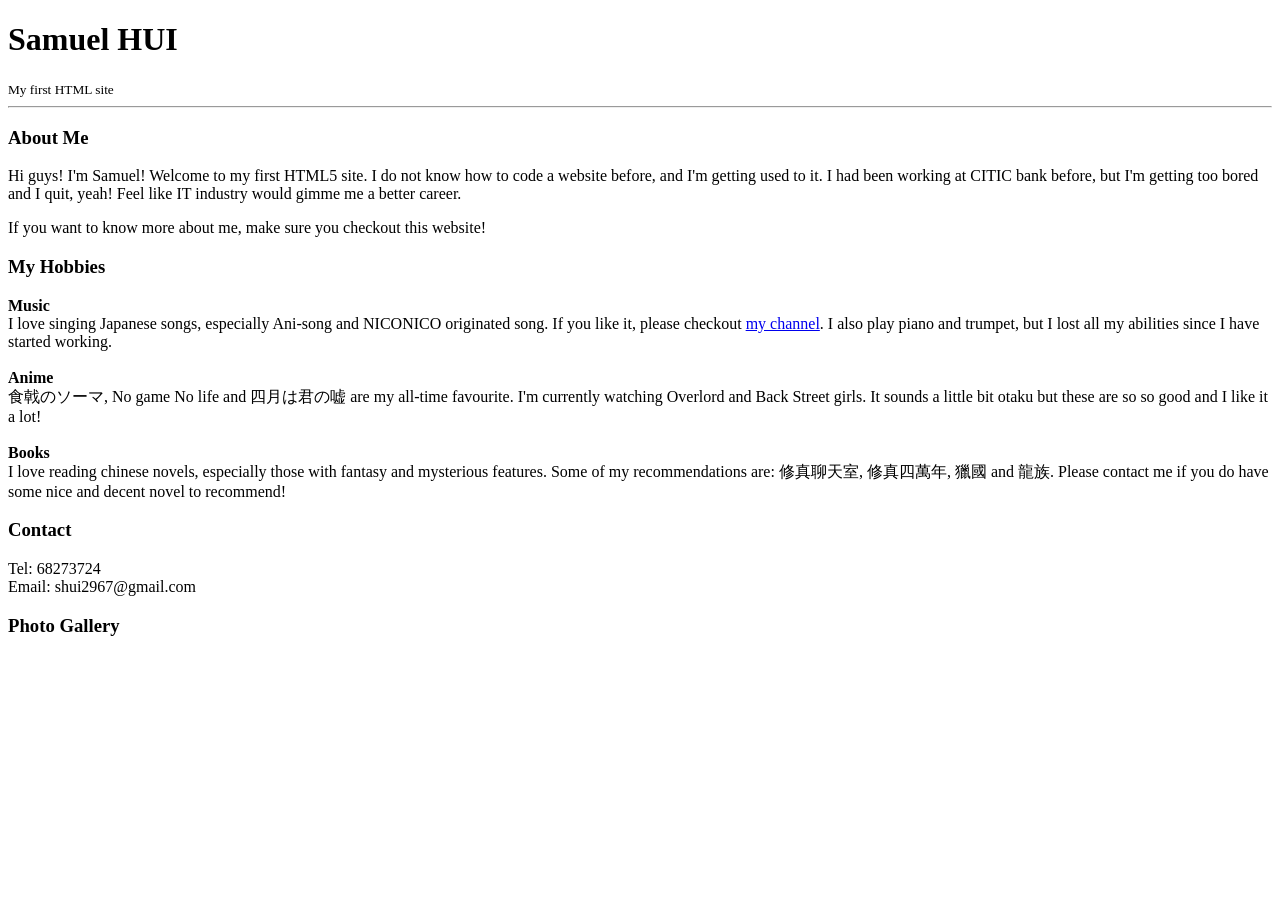
==== index.html @ abbf718e "Initial commit" ====
<!doctype html>
<html lang="zh-tw">
<head>
    <meta charset="utf-8">
    <meta name="author" content="Samuel HUI">
    <title>About Me</title>
</head>
<body>
    <header>
        <h1 id="Top">Samuel HUI</h1>
        <small>My first HTML site</small>
        <hr />
    </header>
    <section>
        <div>
            <h3 id="About Me">About Me</h3>
            <p>Hi guys! I'm Samuel! Welcome to my first HTML5 site. I do not know how to code a website before, and I'm getting used to it. I had been working at CITIC bank before, but I'm getting too bored and I quit, yeah! Feel like IT industry would gimme me a better career. </p>
            <p>If you want to know more about me, make sure you checkout this website!</p>
        </div>
        <div>
            <h3 id="My Hobbies">My Hobbies</h3>
            <p><b>Music</b><br />
            I love singing Japanese songs, especially Ani-song and NICONICO originated song. If you like it, please checkout <a href="http://node.kg.qq.com/personal?uid=609f9485202a31823c&lang=zh_Hans">my channel</a>. I also play piano and trumpet, but I lost all my abilities since I have started working. <br /><br />
            <b>Anime</b><br />
            食戟のソーマ, No game No life and 四月は君の嘘 are my all-time favourite. I'm currently watching Overlord and Back Street girls. It sounds a little bit otaku but these are so so good and I like it a lot! <br /><br />
            <b>Books</b><br />
            I love reading chinese novels, especially those with fantasy and mysterious features. Some of my recommendations are: 修真聊天室, 修真四萬年, 獵國 and 龍族. Please contact me if you do have some nice and decent novel to recommend!
            </p>
        </div>
        <div>
            <h3 id="Contact">Contact</h3>
            <p>Tel: 68273724<br />
                Email: shui2967@gmail.com</p>
        
        </div>
    </section>
    <aside>
        <h3>Photo Gallery</h3>
    </aside>
    
    
    
    
</body>
</html>
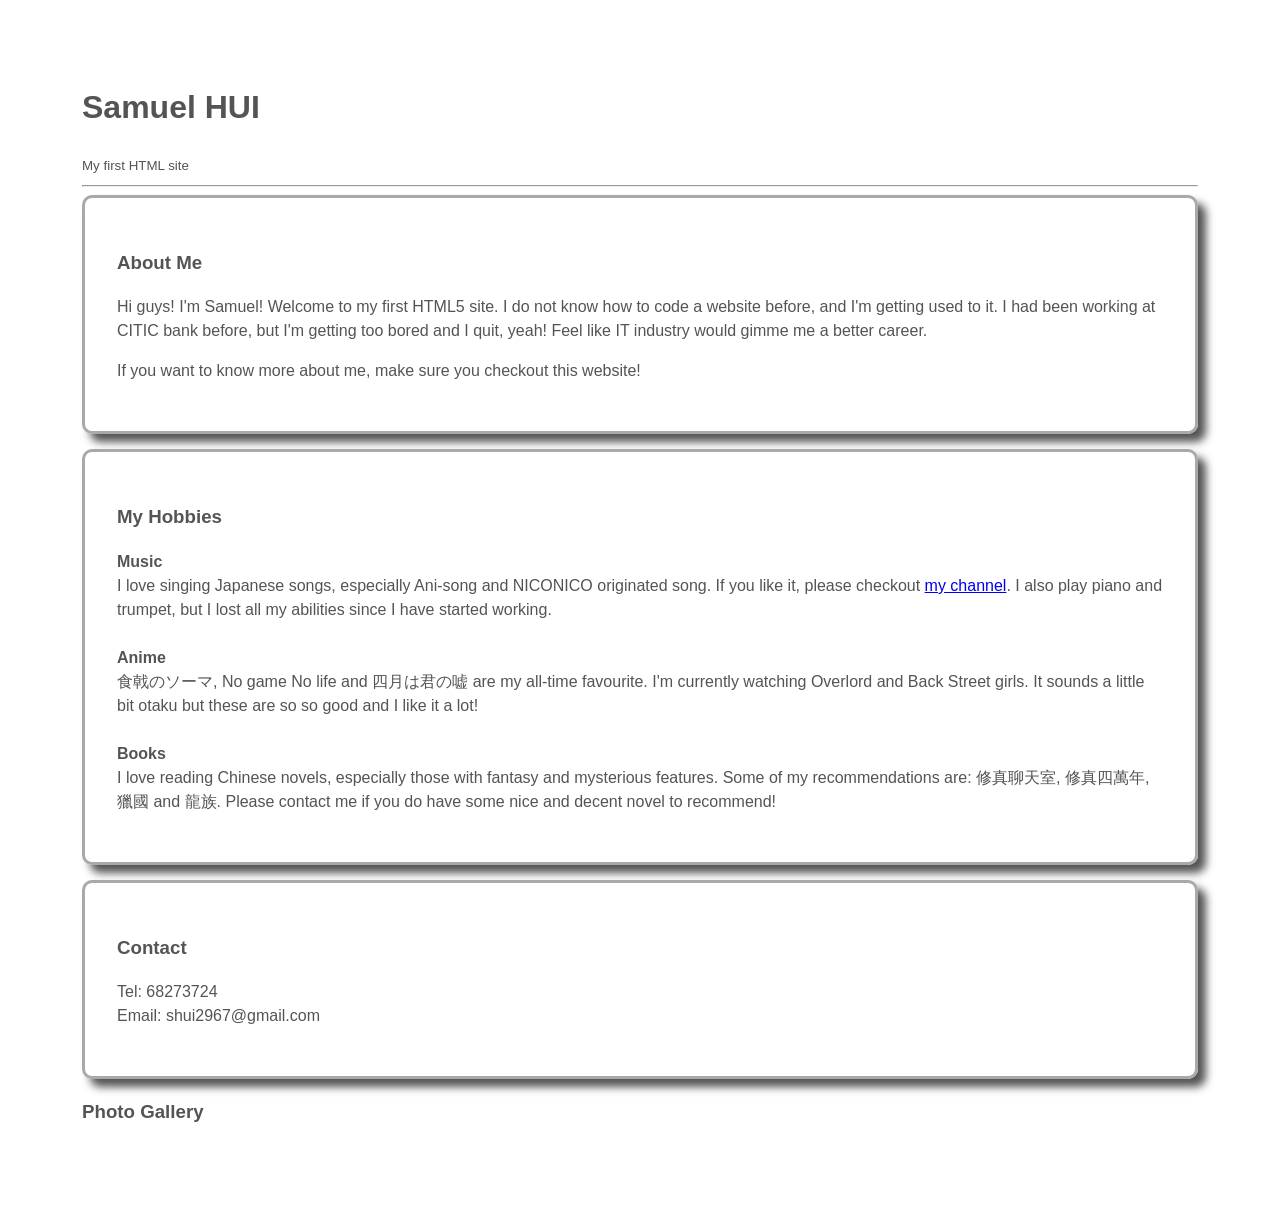
==== commit 29fa0148: "html + css update" ====
--- a/index.html
+++ b/index.html
@@ -1,10 +1,13 @@
 <!doctype html>
 <html lang="zh-tw">
+
 <head>
     <meta charset="utf-8">
     <meta name="author" content="Samuel HUI">
     <title>About Me</title>
+    <link rel="stylesheet" href="main.css">
 </head>
+
 <body>
     <header>
         <h1 id="Top">Samuel HUI</h1>
@@ -12,34 +15,31 @@
         <hr />
     </header>
     <section>
-        <div>
+        <div class="full">
             <h3 id="About Me">About Me</h3>
             <p>Hi guys! I'm Samuel! Welcome to my first HTML5 site. I do not know how to code a website before, and I'm getting used to it. I had been working at CITIC bank before, but I'm getting too bored and I quit, yeah! Feel like IT industry would gimme me a better career. </p>
             <p>If you want to know more about me, make sure you checkout this website!</p>
         </div>
-        <div>
+        <div class="part1">
             <h3 id="My Hobbies">My Hobbies</h3>
-            <p><b>Music</b><br />
-            I love singing Japanese songs, especially Ani-song and NICONICO originated song. If you like it, please checkout <a href="http://node.kg.qq.com/personal?uid=609f9485202a31823c&lang=zh_Hans">my channel</a>. I also play piano and trumpet, but I lost all my abilities since I have started working. <br /><br />
-            <b>Anime</b><br />
-            食戟のソーマ, No game No life and 四月は君の嘘 are my all-time favourite. I'm currently watching Overlord and Back Street girls. It sounds a little bit otaku but these are so so good and I like it a lot! <br /><br />
-            <b>Books</b><br />
-            I love reading chinese novels, especially those with fantasy and mysterious features. Some of my recommendations are: 修真聊天室, 修真四萬年, 獵國 and 龍族. Please contact me if you do have some nice and decent novel to recommend!
+            <p><b>Music</b><br /> I love singing Japanese songs, especially Ani-song and NICONICO originated song. If you like it, please checkout <a href="http://node.kg.qq.com/personal?uid=609f9485202a31823c&lang=zh_Hans">my channel</a>. I also play piano and trumpet, but I lost all my abilities since I have started working. <br /><br />
+                <b>Anime</b><br /> 食戟のソーマ, No game No life and 四月は君の嘘 are my all-time favourite. I'm currently watching Overlord and Back Street girls. It sounds a little bit otaku but these are so so good and I like it a lot! <br /><br />
+                <b>Books</b><br /> I love reading Chinese novels, especially those with fantasy and mysterious features. Some of my recommendations are: 修真聊天室, 修真四萬年, 獵國 and 龍族. Please contact me if you do have some nice and decent novel to recommend!
             </p>
         </div>
-        <div>
+        <div class="full">
             <h3 id="Contact">Contact</h3>
-            <p>Tel: 68273724<br />
-                Email: shui2967@gmail.com</p>
-        
+            <p>Tel: 68273724<br /> Email: shui2967@gmail.com</p>
+
         </div>
     </section>
     <aside>
         <h3>Photo Gallery</h3>
     </aside>
-    
-    
-    
-    
+
+
+
+
 </body>
-</html>+
+</html>
--- a/main.css
+++ b/main.css
@@ -0,0 +1,29 @@
+body {
+    background: #fff;
+    color: #545454;
+    font-family: "Helvetica Neue", Helvetica, Arial, sans-serif;
+    font-size: 16px;
+    line-height: 1.5;
+    margin-left: 50px;
+    margin-right: 50px;
+    margin-top: 30px;
+    max-width: auto;
+    padding: 2em 2em 4em;
+}
+
+
+
+
+
+div {
+    border-style: solid;
+    padding: 2em 2em 2em;
+    border-color: darkgray;
+    margin-bottom: 15px;
+    border-radius: 10px;
+    box-shadow: 8px 8px 8px;
+    
+}
+div.part1 {
+    position: 50%;
+}
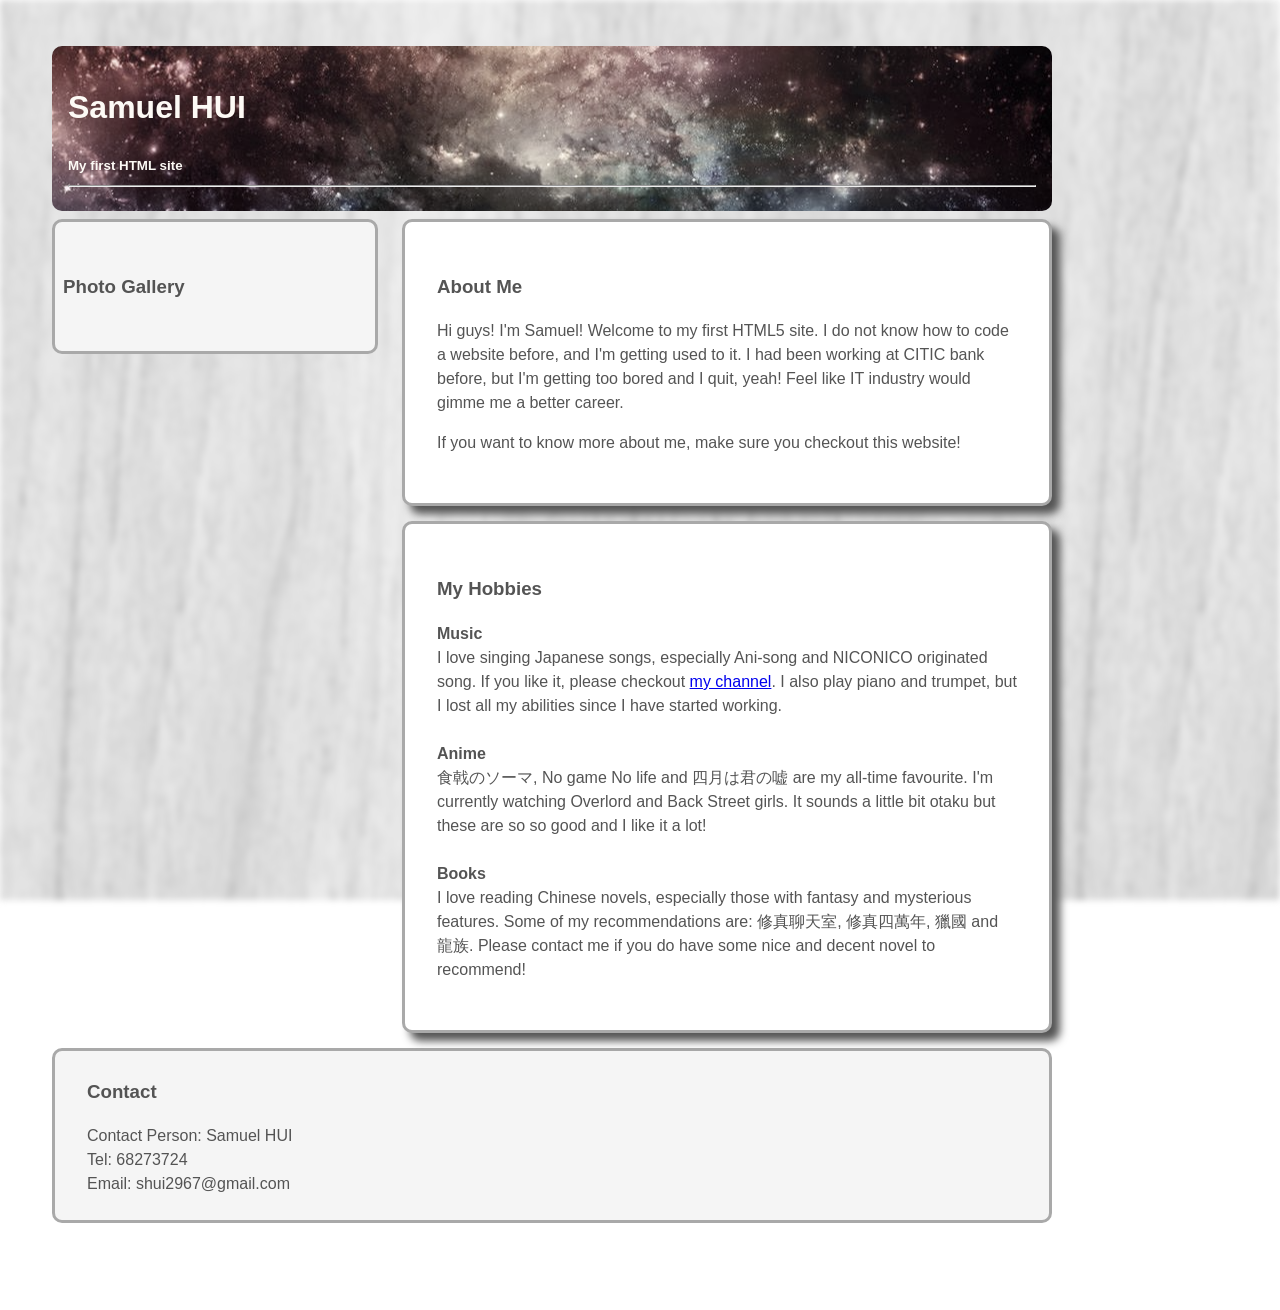
==== commit 0b07f6af: "finish structure" ====
--- a/index.html
+++ b/index.html
@@ -9,34 +9,42 @@
 </head>
 
 <body>
+   <div class="page-bg"></div>
     <header>
         <h1 id="Top">Samuel HUI</h1>
-        <small>My first HTML site</small>
+        <small><b>My first HTML site</b></small>
         <hr />
     </header>
     <section>
-        <div class="full">
+        <div class="normal">
             <h3 id="About Me">About Me</h3>
             <p>Hi guys! I'm Samuel! Welcome to my first HTML5 site. I do not know how to code a website before, and I'm getting used to it. I had been working at CITIC bank before, but I'm getting too bored and I quit, yeah! Feel like IT industry would gimme me a better career. </p>
             <p>If you want to know more about me, make sure you checkout this website!</p>
         </div>
-        <div class="part1">
+        <div class="normal">
             <h3 id="My Hobbies">My Hobbies</h3>
             <p><b>Music</b><br /> I love singing Japanese songs, especially Ani-song and NICONICO originated song. If you like it, please checkout <a href="http://node.kg.qq.com/personal?uid=609f9485202a31823c&lang=zh_Hans">my channel</a>. I also play piano and trumpet, but I lost all my abilities since I have started working. <br /><br />
                 <b>Anime</b><br /> 食戟のソーマ, No game No life and 四月は君の嘘 are my all-time favourite. I'm currently watching Overlord and Back Street girls. It sounds a little bit otaku but these are so so good and I like it a lot! <br /><br />
                 <b>Books</b><br /> I love reading Chinese novels, especially those with fantasy and mysterious features. Some of my recommendations are: 修真聊天室, 修真四萬年, 獵國 and 龍族. Please contact me if you do have some nice and decent novel to recommend!
             </p>
         </div>
-        <div class="full">
+
+    </section>
+    <aside>
+        <div class="photo">
+            <h3>Photo Gallery</h3>
+        </div>
+
+    </aside>
+
+    <footer>
+        <div class="footer">
             <h3 id="Contact">Contact</h3>
-            <p>Tel: 68273724<br /> Email: shui2967@gmail.com</p>
+            <p>Contact Person: Samuel HUI <br />Tel: 68273724<br /> Email: shui2967@gmail.com</p>
 
         </div>
-    </section>
-    <aside>
-        <h3>Photo Gallery</h3>
-    </aside>
 
+    </footer>
 
 
 
--- a/main.css
+++ b/main.css
@@ -1,29 +1,90 @@
-body {
-    background: #fff;
-    color: #545454;
-    font-family: "Helvetica Neue", Helvetica, Arial, sans-serif;
-    font-size: 16px;
-    line-height: 1.5;
-    margin-left: 50px;
-    margin-right: 50px;
-    margin-top: 30px;
-    max-width: auto;
-    padding: 2em 2em 4em;
+header {
+    background-image: url(image/header.jpg);
+    background-position: center;
+    color: floralwhite;
+    padding: 1em;
+    margin: 0.5em 0em;
+    border-radius: 10px;
+    filter: grayscale(50%);
 }
 
 
 
 
+body {
+    color: #545454;
+    font-family: "Helvetica Neue", Helvetica, Arial, sans-serif;
+    font-size: 16px;
+    line-height: 1.5;
+    margin-left: 20px;
+    margin-right: 20px;
+    margin-top: 30px;
+    max-width: 1000px;
+    padding: 0.5em 2em 4em;
 
-div {
+
+
+}
+
+
+aside {
+    width: 95%;
+
+}
+
+section {
+    float: right;
+    display: flex;
+    flex-direction: column;
+    width: 65%;
+}
+
+footer {
+    clear: both;
+    bottom: 0;
+    width: 100%;
+
+}
+
+div.page-bg {
+    background-image: url(image/body.jpg);
+    filter: blur(3px);
+    position: fixed;
+    width: 100%;
+    height: 100%;
+    top: 0;
+    left: 0;
+    z-index: -1;
+}
+
+
+div.footer {
+    border-style: solid;
+    padding: 0.5em 2em;
+    border-color: darkgray;
+    margin-bottom: 15px;
+    border-radius: 10px;
+    background: whitesmoke;
+
+}
+
+div.normal {
     border-style: solid;
     padding: 2em 2em 2em;
     border-color: darkgray;
     margin-bottom: 15px;
     border-radius: 10px;
     box-shadow: 8px 8px 8px;
-    
+    background: white;
+
 }
-div.part1 {
-    position: 50%;
+
+div.photo {
+    width: 32%;
+    border-style: solid;
+    padding: 2em 0.5em 2em;
+    border-color: darkgray;
+    margin-bottom: 15px;
+    border-radius: 10px;
+    background: whitesmoke;
 }
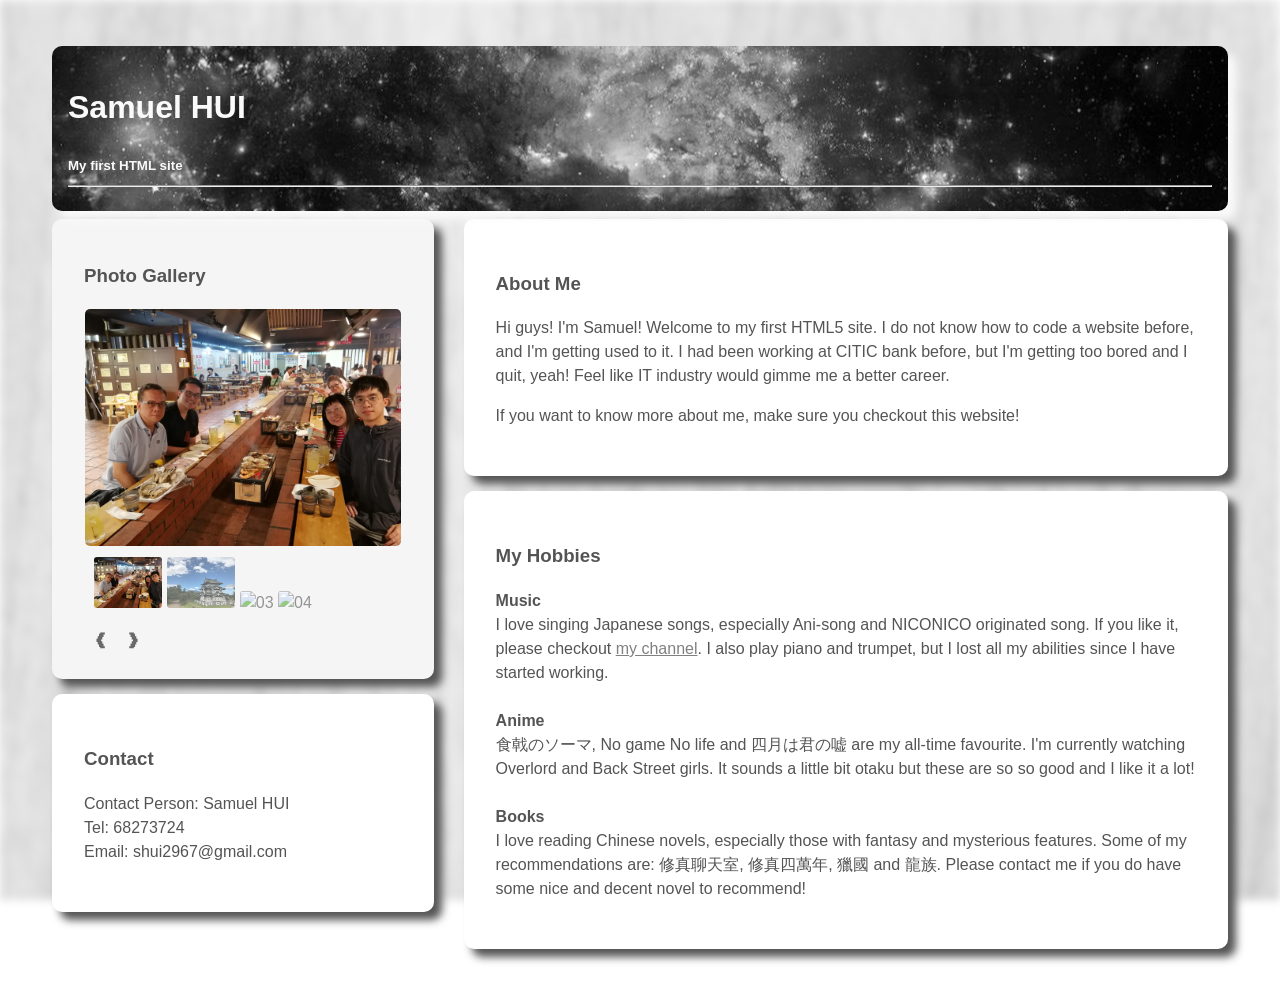
==== commit 33ada5b9: "adding gallery js and few css DOM changes" ====
--- a/index.html
+++ b/index.html
@@ -9,7 +9,7 @@
 </head>
 
 <body>
-   <div class="page-bg"></div>
+    <div class="page-bg"></div>
     <header>
         <h1 id="Top">Samuel HUI</h1>
         <small><b>My first HTML site</b></small>
@@ -34,6 +34,23 @@
         <div class="photo">
             <h3>Photo Gallery</h3>
         </div>
+        <div class=galleryContainer>
+            <div class=myGallery>
+                <img class="bigSlide" src="image/gallery/01.JPG" alt="01">
+                <img class="bigSlide" src="image/gallery/02.jpg" alt="02">
+                <img class="bigSlide" src="image/gallery/03.JPG" alt="03">
+                <img class="bigSlide" src="image/gallery/04.JPG" alt="04">
+            </div>
+            <div class=thumbnailPic>
+                <img class="smallSlide" src="image/gallery/01.JPG" alt="01">
+                <img class="smallSlide" src="image/gallery/02.jpg" alt="02">
+                <img class="smallSlide" src="image/gallery/03.JPG" alt="03">
+                <img class="smallSlide" src="image/gallery/04.JPG" alt="04">
+            </div>
+            <a class="leftBtn">&#10094;</a>
+            <a class="rightBtn">&#10095;</a>
+
+        </div>
 
     </aside>
 
@@ -49,5 +66,5 @@
 
 
 </body>
-
+<script src="gallery.js"></script>
 </html>
--- a/main.css
+++ b/main.css
@@ -5,10 +5,9 @@
     padding: 1em;
     margin: 0.5em 0em;
     border-radius: 10px;
-    filter: grayscale(50%);
+    filter: grayscale(100%);
+    box-shadow: 8px 8px 8px;
 }
-
-
 
 
 body {
@@ -19,18 +18,90 @@
     margin-left: 20px;
     margin-right: 20px;
     margin-top: 30px;
-    max-width: 1000px;
+    max-width: 1200px;
     padding: 0.5em 2em 4em;
+}
 
+
+a:link,
+a:hover {
+    color: grey
+}
+
+aside {
+    width: 27%;
+
+    padding: 1.5em 2em;
+    border-color: darkgray;
+    margin-bottom: 15px;
+    border-radius: 10px;
+    box-shadow: 8px 8px 8px;
+    background: whitesmoke;
+}
+
+
+
+.bigSlide {
+    border-radius: 5px;
+    width: 100%;
+}
+
+
+.smallSlide {
+    border-radius: 3px;
+    width: 23%;
+    opacity: 0.6;
+}
+
+.active,
+.smallSlide:hover {
+    opacity: 1;
+}
+
+
+.cursor {
+    cursor: pointer;
+}
+
+.leftBtn,
+.rightBtn {
+    cursor: pointer;
+    width: auto;
+    padding: 10px;
+    color: dimgrey;
+    font-weight: bold;
+    font-size: 20px;
+    transition: 0.6s ease;
+    border-radius: 0 1px 1px 0;
+    user-select: none;
+    -webkit-user-select: none;
+}
+
+.rightBtn {
+    right: 0;
+    border-radius: 1px 0 0 1px;
+}
+
+
+
+.leftBtn:hover,
+.rightBtn:hover {
+    background-color: rgba(0, 0, 0, 0.8);
 
 
 }
 
+.myGallery {
+    position: relative;
+    padding: 1px;
+}
 
-aside {
-    width: 95%;
 
+.thumbnailPic {
+    position: relative;
+    padding: 10px;
 }
+
 
 section {
     float: right;
@@ -39,16 +110,10 @@
     width: 65%;
 }
 
-footer {
-    clear: both;
-    bottom: 0;
-    width: 100%;
-
-}
 
 div.page-bg {
     background-image: url(image/body.jpg);
-    filter: blur(3px);
+    filter: blur(4px);
     position: fixed;
     width: 100%;
     height: 100%;
@@ -58,18 +123,11 @@
 }
 
 
-div.footer {
-    border-style: solid;
-    padding: 0.5em 2em;
-    border-color: darkgray;
-    margin-bottom: 15px;
-    border-radius: 10px;
-    background: whitesmoke;
 
-}
+
 
 div.normal {
-    border-style: solid;
+
     padding: 2em 2em 2em;
     border-color: darkgray;
     margin-bottom: 15px;
@@ -79,12 +137,14 @@
 
 }
 
-div.photo {
-    width: 32%;
-    border-style: solid;
-    padding: 2em 0.5em 2em;
+footer {
+    width: 27%;
+    padding: 2em 2em 2em;
     border-color: darkgray;
     margin-bottom: 15px;
     border-radius: 10px;
-    background: whitesmoke;
+    box-shadow: 8px 8px 8px;
+    background: white;
+
+
 }
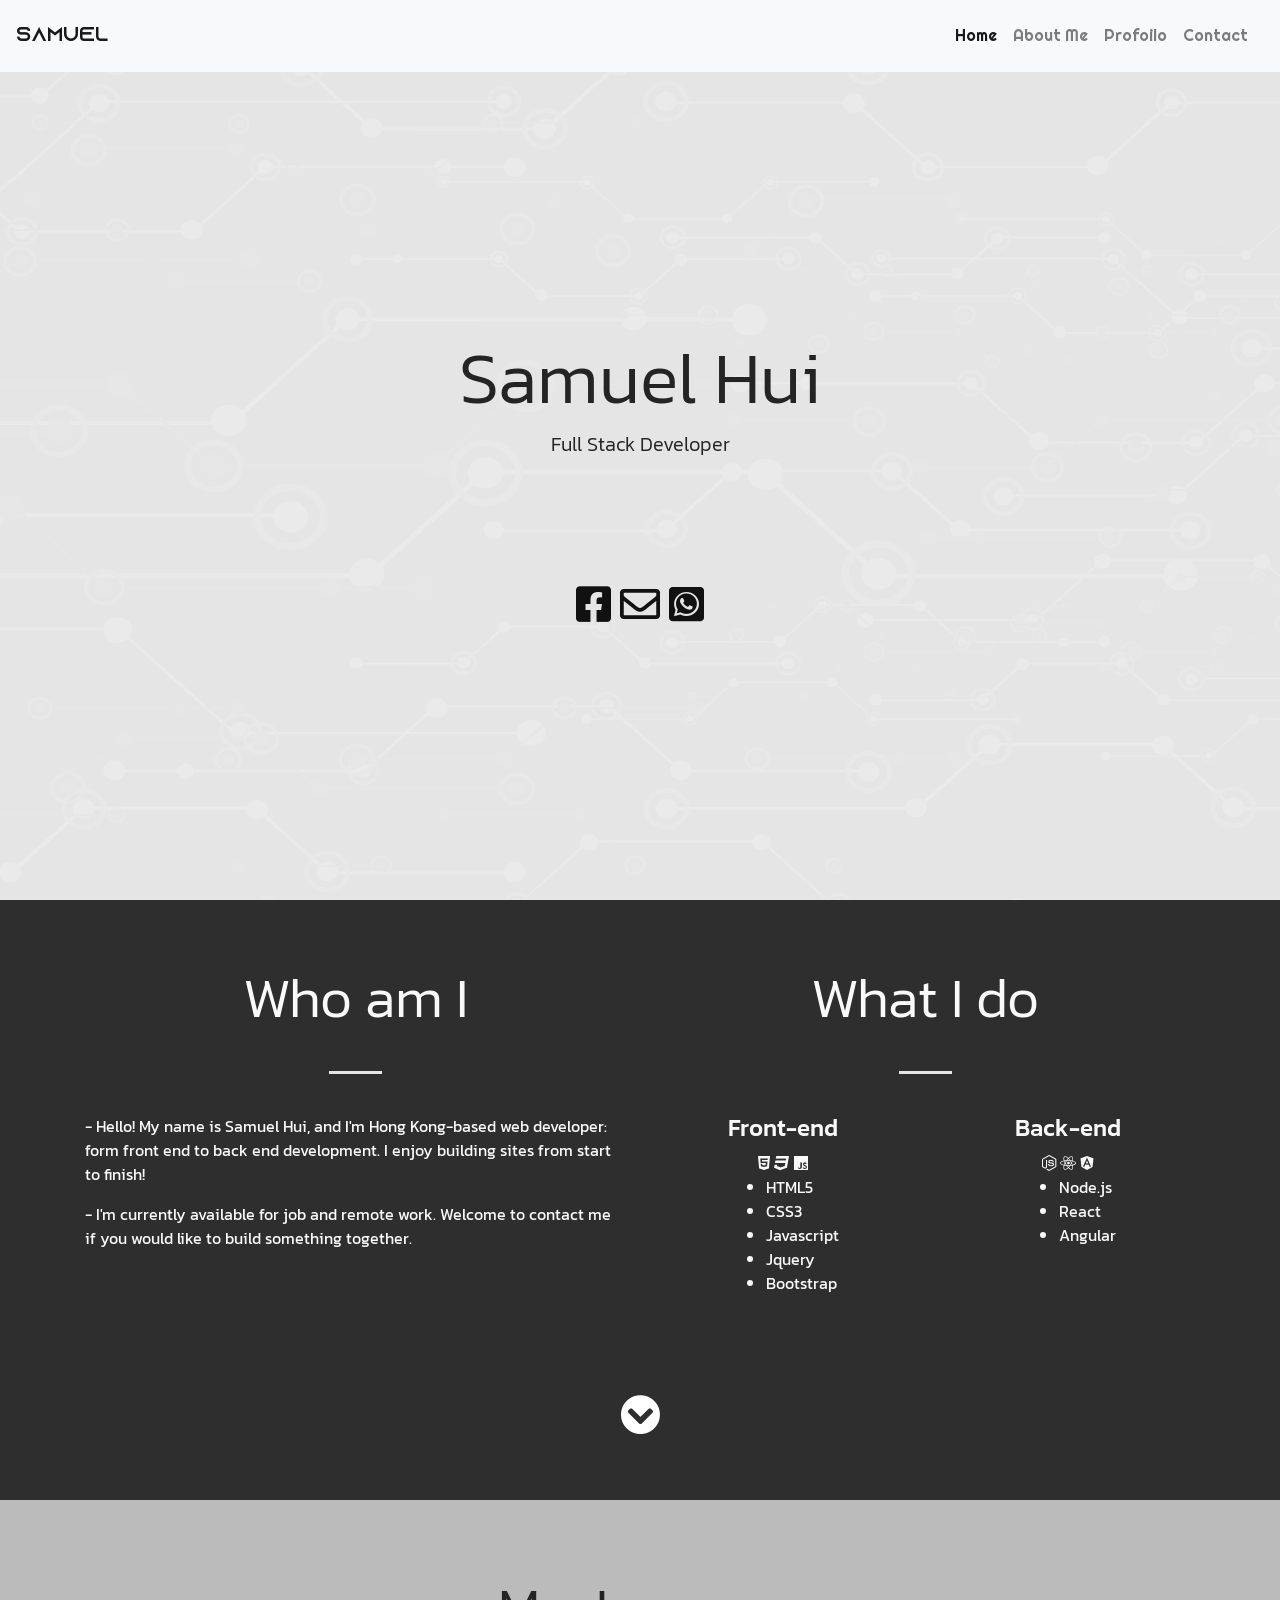
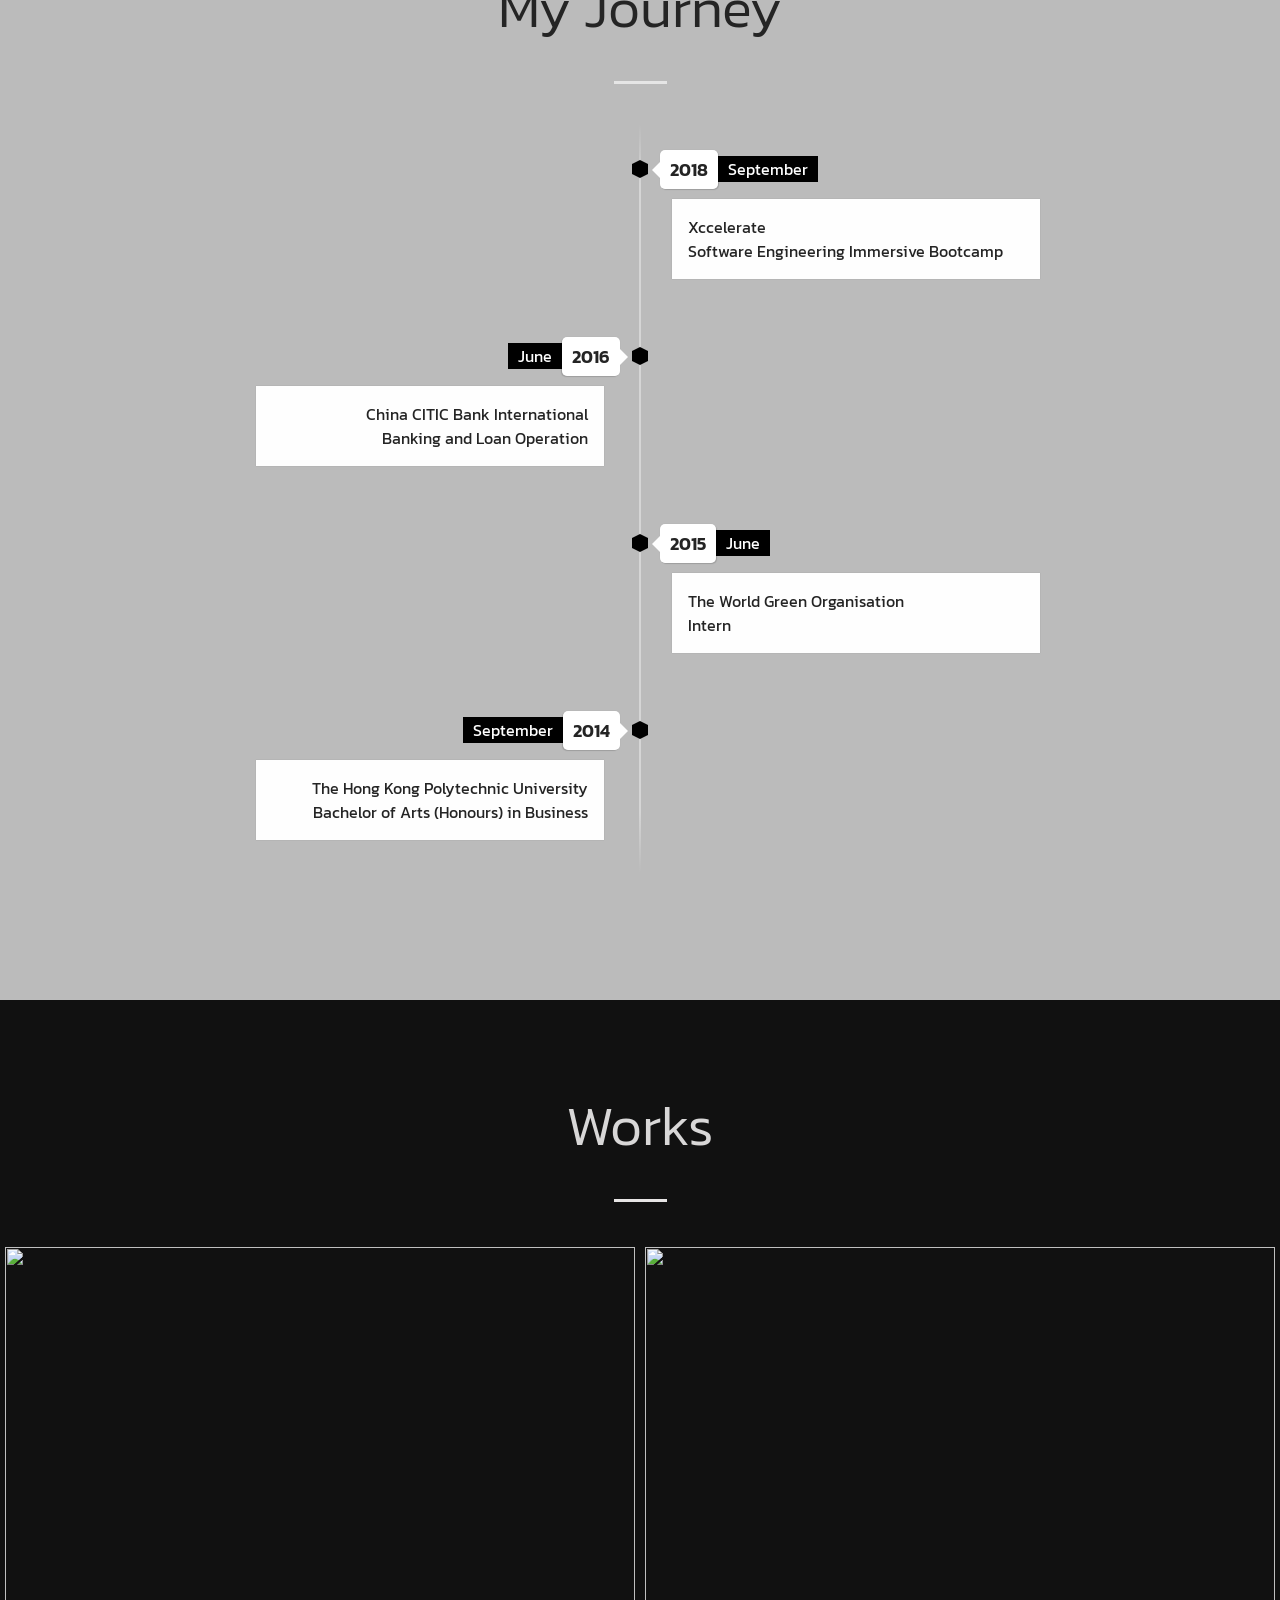
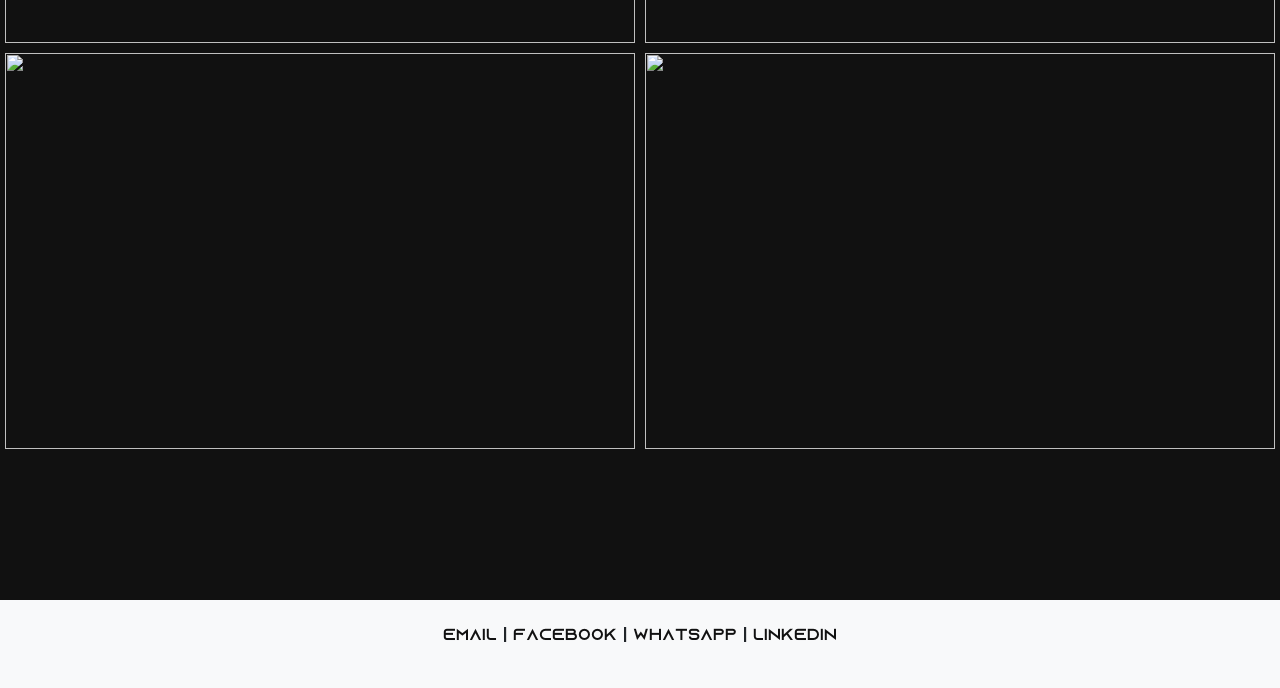
==== commit abdd93d9: "personal page v2.0" ====
--- a/index.html
+++ b/index.html
@@ -1,70 +1,236 @@
-<!doctype html>
-<html lang="zh-tw">
+<!DOCTYPE html>
+<html lang="en">
 
 <head>
-    <meta charset="utf-8">
-    <meta name="author" content="Samuel HUI">
-    <title>About Me</title>
-    <link rel="stylesheet" href="main.css">
+    <meta charset="UTF-8">
+    <meta name="viewport" content="width=device-width, initial-scale=1.0">
+    <meta http-equiv="X-UA-Compatible" content="ie=edge">
+    <link rel="stylesheet" href="https://use.fontawesome.com/releases/v5.4.1/css/all.css" integrity="sha384-5sAR7xN1Nv6T6+dT2mhtzEpVJvfS3NScPQTrOxhwjIuvcA67KV2R5Jz6kr4abQsz"
+        crossorigin="anonymous">
+    <link rel="stylesheet" href="https://stackpath.bootstrapcdn.com/bootstrap/4.1.3/css/bootstrap.min.css" integrity="sha384-MCw98/SFnGE8fJT3GXwEOngsV7Zt27NXFoaoApmYm81iuXoPkFOJwJ8ERdknLPMO"
+        crossorigin="anonymous">
+    <link href="https://fonts.googleapis.com/css?family=Indie+Flower|Krub|PT+Sans|Kanit|Righteous|Varela+Round" rel="stylesheet">
+    <link rel="stylesheet" href="/asset/css/main.css">
+    <link rel="stylesheet" href="/asset/css/animate.css">
+    <title>My Page</title>
 </head>
 
+
+
 <body>
-    <div class="page-bg"></div>
-    <header>
-        <h1 id="Top">Samuel HUI</h1>
-        <small><b>My first HTML site</b></small>
-        <hr />
-    </header>
-    <section>
-        <div class="normal">
-            <h3 id="About Me">About Me</h3>
-            <p>Hi guys! I'm Samuel! Welcome to my first HTML5 site. I do not know how to code a website before, and I'm getting used to it. I had been working at CITIC bank before, but I'm getting too bored and I quit, yeah! Feel like IT industry would gimme me a better career. </p>
-            <p>If you want to know more about me, make sure you checkout this website!</p>
-        </div>
-        <div class="normal">
-            <h3 id="My Hobbies">My Hobbies</h3>
-            <p><b>Music</b><br /> I love singing Japanese songs, especially Ani-song and NICONICO originated song. If you like it, please checkout <a href="http://node.kg.qq.com/personal?uid=609f9485202a31823c&lang=zh_Hans">my channel</a>. I also play piano and trumpet, but I lost all my abilities since I have started working. <br /><br />
-                <b>Anime</b><br /> 食戟のソーマ, No game No life and 四月は君の嘘 are my all-time favourite. I'm currently watching Overlord and Back Street girls. It sounds a little bit otaku but these are so so good and I like it a lot! <br /><br />
-                <b>Books</b><br /> I love reading Chinese novels, especially those with fantasy and mysterious features. Some of my recommendations are: 修真聊天室, 修真四萬年, 獵國 and 龍族. Please contact me if you do have some nice and decent novel to recommend!
-            </p>
-        </div>
-
-    </section>
-    <aside>
-        <div class="photo">
-            <h3>Photo Gallery</h3>
-        </div>
-        <div class=galleryContainer>
-            <div class=myGallery>
-                <img class="bigSlide" src="image/gallery/01.JPG" alt="01">
-                <img class="bigSlide" src="image/gallery/02.jpg" alt="02">
-                <img class="bigSlide" src="image/gallery/03.JPG" alt="03">
-                <img class="bigSlide" src="image/gallery/04.JPG" alt="04">
-            </div>
-            <div class=thumbnailPic>
-                <img class="smallSlide" src="image/gallery/01.JPG" alt="01">
-                <img class="smallSlide" src="image/gallery/02.jpg" alt="02">
-                <img class="smallSlide" src="image/gallery/03.JPG" alt="03">
-                <img class="smallSlide" src="image/gallery/04.JPG" alt="04">
-            </div>
-            <a class="leftBtn">&#10094;</a>
-            <a class="rightBtn">&#10095;</a>
-
-        </div>
-
-    </aside>
-
-    <footer>
-        <div class="footer">
-            <h3 id="Contact">Contact</h3>
-            <p>Contact Person: Samuel HUI <br />Tel: 68273724<br /> Email: shui2967@gmail.com</p>
-
-        </div>
-
+    <!--fixed nav bar-->
+    <nav class="navbar navbar-expand-lg navbar-light bg-light fixed-top">
+        <a class="navbar-brand" id="title-name" href="#">Samuel</a>
+        <!--dropdown when small browser-->
+        <button class="navbar-toggler" type="button" data-toggle="collapse" data-target="#dropdown" aria-controls="dropdown"
+            aria-expanded="false" aria-label="Toggle navigation">
+            <span class="navbar-toggler-icon"></span>
+        </button>
+        <div class="collapse navbar-collapse" id="dropdown">
+            <ul class="navbar-nav ml-auto p-2">
+                <li class="nav-item active nav-icons">
+                    <a class="nav-link" href="#Home">Home <span class="sr-only">(current)</span></a>
+                </li>
+                <li class="nav-item nav-icons">
+                    <a class="nav-link" href="#AboutMe">About Me</a>
+                </li>
+                <li class="nav-item nav-icons">
+                    <a class="nav-link" href="#Profoilo">Profoilo</a>
+                </li>
+                <li class="nav-item nav-icons">
+                    <a class="nav-link" href="#Contact">Contact</a>
+                </li>
+            </ul>
+        </div>
+    </nav>
+
+
+    <div class="jumbotron jumbotron-fluid wel-bg parallax-bg" data-bgurl="/asset/img/bg02.png" id="Home">
+        <div class="container welcome">
+            <h1 class="display-3 text-center">Samuel Hui</h1>
+            <p class="lead text-center">Full Stack Developer</p>
+            <div class=" text-center wel-icons">
+                <a href="#Contact"><i class="fab fa-facebook-square"></i></a>
+                <a href="#Contact"><i class="far fa-envelope"></i></a>
+                <a href="#Contact"><i class="fab fa-whatsapp-square"></i></a>
+
+            </div>
+        </div>
+    </div>
+
+
+
+    <div class="jumbotron jumbotron-fluid abt-bg text-light parallax-bg" data-bgurl="/asset/img/bg11.jpg" id="AboutMe">
+        <div class="container text-center">
+            <div class="row">
+                <div class="col-md-6">
+                    <h2 class="display-4 text-center">Who am I</h2>
+                    <p class="text-left">- Hello! My name is Samuel Hui, and I'm Hong Kong-based web developer: form
+                        front end to back end development. I enjoy building sites from start to finish!</p>
+                    <p class="text-left">- I'm currently available for job and remote work. Welcome to contact me if
+                        you would like to build something together.</p>
+
+                </div>
+                <div class="col-md-6">
+                    <h2 class="display-4">What I do</h2>
+                    <div class="row">
+                        <div class="col-6">
+                            <h4>Front-end</h4>
+                            <i class="fab fa-html5"></i>
+                            <i class="fab fa-css3"></i>
+                            <i class="fab fa-js"></i>
+                            <ul class="text-left myList">
+                                <li>HTML5</li>
+                                <li>CSS3</li>
+                                <li>Javascript</li>
+                                <li>Jquery</li>
+                                <li>Bootstrap</li>
+                            </ul>
+
+                        </div>
+                        <div class="col-6">
+                            <h4>Back-end</h4>
+                            <i class="fab fa-node-js"></i>
+                            <i class="fab fa-react"></i>
+                            <i class="fab fa-angular"></i>
+                            <ul class="text-left myList">
+                                <li>Node.js</li>
+                                <li>React</li>
+                                <li>Angular</li>
+                            </ul>
+                        </div>
+                    </div>
+                </div>
+            </div>
+            <div class="text-center">
+                <a href="#Journey">
+                    <i class="fas fa-chevron-circle-down icons animated fadeIn infinite text-white"></i>
+                </a>
+            </div>
+        </div>
+    </div>
+    <div class="jumbotron jumbotron-fluid jou-bg parallax-bg" data-bgurl="/asset/img/bg01.jpg" id="Journey">
+        <div class="container">
+            <h2 class="display-4 text-center">My Journey</h2>
+
+            <!--timeline template from https://codepen.io/z-/pen/bwPBjY  -->
+            <ul class="timeline">
+                <!-- Item 1 -->
+                <li>
+                    <div class="direction-r">
+                        <div class="flag-wrapper">
+                            <span class="hexa"></span>
+                            <span class="flag">2018</span>
+                            <span class="time-wrapper"><span class="time">September</span></span>
+                        </div>
+                        <div class="desc">Xccelerate<br />Software Engineering Immersive Bootcamp</div>
+                    </div>
+                </li>
+
+                <!-- Item 2 -->
+                <li>
+                    <div class="direction-l">
+                        <div class="flag-wrapper">
+                            <span class="hexa"></span>
+                            <span class="flag">2016</span>
+                            <span class="time-wrapper"><span class="time">June</span></span>
+                        </div>
+                        <div class="desc">China CITIC Bank International<br /> Banking and Loan Operation</div>
+                    </div>
+                </li>
+
+                <!-- Item 3 -->
+                <li>
+                    <div class="direction-r">
+                        <div class="flag-wrapper">
+                            <span class="hexa"></span>
+                            <span class="flag">2015</span>
+                            <span class="time-wrapper"><span class="time">June</span></span>
+                        </div>
+                        <div class="desc">The World Green Organisation <br /> Intern</div>
+                    </div>
+                </li>
+
+                <!-- Item 4 -->
+                <li>
+                    <div class="direction-l">
+                        <div class="flag-wrapper">
+                            <span class="hexa"></span>
+                            <span class="flag">2014</span>
+                            <span class="time-wrapper"><span class="time">September</span></span>
+                        </div>
+                        <div class="desc">The Hong Kong Polytechnic University<br />
+                            Bachelor of Arts (Honours) in Business </div>
+                    </div>
+                </li>
+            </ul>
+        </div>
+    </div>
+
+    <div class="jumbotron jumbotron-fluid no-gutters work-bg parallax-bg" data-bgurl="/asset/img/bg16.jpg" id="Profoilo">
+        <div class="container-fluid text-center">
+            <h2 class="display-4 text-center">Works</h2>
+
+            <div class="row">
+                <div class="col-md-6 col-xs-12 work-padding">
+                    <img class="pic-spec" src="/asset/img/01.JPG" alt="">
+                    <div class="overlay">
+                        <div class="text-center align-center ">
+                            <p></p>
+                            <!--for furture use-->
+                        </div>
+                    </div>
+                </div>
+                <div class="col-md-6 col-xs-12 work-padding">
+                    <img class="pic-spec" src="/asset/img/04.JPG" alt="">
+                    <div class="overlay">
+                        <div class="display-3">
+                            <p></p>
+                        </div>
+                    </div>
+
+                </div>
+                <div class="col-md-6 col-xs-12 work-padding">
+                    <img class="pic-spec" src="/asset/img/05.JPG" alt="">
+                    <div class="overlay">
+                        <div class="text-center align-center display-3">
+                            <p></p>
+                            <!--for furture use-->
+                        </div>
+                    </div>
+
+                </div>
+                <div class="col-md-6 col-xs-12 work-padding">
+                    <img class="pic-spec" src="/asset/img/06.JPG" alt="">
+                    <div class="overlay">
+                        <div class="text-center align-center">
+                            <p></p>
+                            <!--for furture use-->
+                        </div>
+                    </div>
+
+                </div>
+            </div>
+        </div>
+    </div>
+
+
+    <footer class="bg-light">
+        <br />
+        <p class="text-center" id="Contact"> <a href="">Email</a> | <a href="">Facebook</a> | <a href="">Whatsapp</a> | <a href="">Linkedin</a> </p>
+        <br>
     </footer>
 
 
 
+
+    <script src="js/jquery-3.3.1.min.js"></script>
+    <script src="https://cdnjs.cloudflare.com/ajax/libs/popper.js/1.14.3/umd/popper.min.js" integrity="sha384-ZMP7rVo3mIykV+2+9J3UJ46jBk0WLaUAdn689aCwoqbBJiSnjAK/l8WvCWPIPm49"
+        crossorigin="anonymous"></script>
+    <script src="https://stackpath.bootstrapcdn.com/bootstrap/4.1.3/js/bootstrap.min.js" integrity="sha384-ChfqqxuZUCnJSK3+MXmPNIyE6ZbWh2IMqE241rYiqJxyMiZ6OW/JmZQ5stwEULTy"
+        crossorigin="anonymous"></script>
+    <script src="/js/parascroll.js-master/parascroll.js"></script>
+    <script src="/js/control.js"></script>
 </body>
-<script src="gallery.js"></script>
-</html>
+
+</html>
--- a/asset/css/main.css
+++ b/asset/css/main.css
@@ -0,0 +1,491 @@
+@font-face {
+    font-family: Azonix;
+    src: url("/asset/font/Azonix.otf")
+}
+
+
+body {
+    font-family: 'Kanit', 'Gloria Hallelujah', 'Krub', Arial, Helvetica, sans-serif;
+
+}
+
+footer{
+    font-family: Azonix, 'Righteous', 'Kanit', 'Varela Round', Arial, sans-serif;
+    background-color: rgb(187, 187, 187);
+}
+
+.paraxify{
+    background-attachment: fixed;
+    background-position: center center;
+    background-size: cover;
+  }
+
+h2::after {
+    content: "";
+    display: block;
+    height: 3px;
+    width: 53px;
+    margin: 2.5rem auto;
+    background-color: rgb(231, 229, 229);
+}
+
+.myList { 
+    display:table; margin:0 auto;
+    width:10%;
+}
+
+#title-name {
+    font-family: Azonix, Arial, Helvetica, sans-serif;
+}
+
+.nav-icons {
+    font-family: 'Righteous', 'Kanit', 'Varela Round', Azonix, Arial, sans-serif;
+}
+
+.welcome {
+    padding-top: 100px;
+    padding-bottom: 30px;
+
+}
+
+.wel-bg {
+    background-blend-mode: screen;
+    background-color: rgb(231, 229, 229);
+    filter: grayscale(100%);
+    height: 100vh;
+    display: flex;
+    justify-content: center;
+    align-items: center;
+    margin-bottom: 0px;
+
+}
+
+
+
+.wel-icons {
+    padding-top: 100px;
+    font-size: 40px;
+}
+
+.icons {
+    padding-top: 100px;
+    font-size: 40px;
+}
+
+.abt-bg {
+
+    background-blend-mode: overlay;
+    background-color: #2e2e2e;
+    filter: grayscale(100%);
+    display: flex;
+    justify-content: center;
+    align-items: center;
+    margin-bottom: 0px;
+}
+
+
+
+
+/* timeline css template from https://codepen.io/z-/pen/bwPBjY */
+.hexa {
+    border: 0px;
+    float: left;
+    text-align: center;
+    height: 35px;
+    width: 60px;
+    font-size: 22px;
+    background: #f0f0f0;
+    color: #3c3c3c;
+    position: relative;
+    margin-top: 15px;
+}
+
+.hexa:before {
+    content: "";
+    position: absolute;
+    left: 0;
+    width: 0;
+    height: 0;
+    border-bottom: 15px solid #f0f0f0;
+    border-left: 30px solid transparent;
+    border-right: 30px solid transparent;
+    top: -15px;
+}
+
+.hexa:after {
+    content: "";
+    position: absolute;
+    left: 0;
+    width: 0;
+    height: 0;
+    border-left: 30px solid transparent;
+    border-right: 30px solid transparent;
+    border-top: 15px solid #f0f0f0;
+    bottom: -15px;
+}
+
+.timeline {
+    position: relative;
+    padding: 0;
+    width: 100%;
+    margin-top: 20px;
+    list-style-type: none;
+}
+
+.timeline:before {
+    position: absolute;
+    left: 50%;
+    top: 0;
+    content: ' ';
+    display: block;
+    width: 2px;
+    height: 100%;
+    margin-left: -1px;
+    background: rgb(213, 213, 213);
+    background: -moz-linear-gradient(top, rgba(213, 213, 213, 0) 0%, rgb(213, 213, 213) 8%, rgb(213, 213, 213) 92%, rgba(213, 213, 213, 0) 100%);
+    background: -webkit-gradient(linear, left top, left bottom, color-stop(0%, rgba(30, 87, 153, 1)), color-stop(100%, rgba(125, 185, 232, 1)));
+    background: -webkit-linear-gradient(top, rgba(213, 213, 213, 0) 0%, rgb(213, 213, 213) 8%, rgb(213, 213, 213) 92%, rgba(213, 213, 213, 0) 100%);
+    background: -o-linear-gradient(top, rgba(213, 213, 213, 0) 0%, rgb(213, 213, 213) 8%, rgb(213, 213, 213) 92%, rgba(213, 213, 213, 0) 100%);
+    background: -ms-linear-gradient(top, rgba(213, 213, 213, 0) 0%, rgb(213, 213, 213) 8%, rgb(213, 213, 213) 92%, rgba(213, 213, 213, 0) 100%);
+    background: linear-gradient(to bottom, rgba(213, 213, 213, 0) 0%, rgb(213, 213, 213) 8%, rgb(213, 213, 213) 92%, rgba(213, 213, 213, 0) 100%);
+    z-index: 5;
+}
+
+.timeline li {
+    padding: 2em 0;
+}
+
+.timeline .hexa {
+    width: 16px;
+    height: 10px;
+    position: absolute;
+    background: #000000;
+    z-index: 5;
+    left: 0;
+    right: 0;
+    margin-left: auto;
+    margin-right: auto;
+    top: -30px;
+    margin-top: 0;
+}
+
+.timeline .hexa:before {
+    border-bottom: 4px solid #000000;
+    border-left-width: 8px;
+    border-right-width: 8px;
+    top: -4px;
+}
+
+.timeline .hexa:after {
+    border-left-width: 8px;
+    border-right-width: 8px;
+    border-top: 4px solid #000000;
+    bottom: -4px;
+}
+
+.direction-l,
+.direction-r {
+    float: none;
+    width: 100%;
+    text-align: center;
+}
+
+.flag-wrapper {
+    text-align: center;
+    position: relative;
+}
+
+.flag {
+    position: relative;
+    display: inline;
+    background: rgb(255, 255, 255);
+    font-weight: 600;
+    z-index: 15;
+    padding: 6px 10px;
+    text-align: left;
+    border-radius: 5px;
+}
+
+.direction-l .flag:after,
+.direction-r .flag:after {
+    content: "";
+    position: absolute;
+    left: 50%;
+    top: -15px;
+    height: 0;
+    width: 0;
+    margin-left: -8px;
+    border: solid transparent;
+    border-bottom-color: rgb(255, 255, 255);
+    border-width: 8px;
+    pointer-events: none;
+}
+
+.direction-l .flag {
+    -webkit-box-shadow: -1px 1px 1px rgba(0, 0, 0, 0.15), 0 0 1px rgba(0, 0, 0, 0.15);
+    -moz-box-shadow: -1px 1px 1px rgba(0, 0, 0, 0.15), 0 0 1px rgba(0, 0, 0, 0.15);
+    box-shadow: -1px 1px 1px rgba(0, 0, 0, 0.15), 0 0 1px rgba(0, 0, 0, 0.15);
+}
+
+.direction-r .flag {
+    -webkit-box-shadow: 1px 1px 1px rgba(0, 0, 0, 0.15), 0 0 1px rgba(0, 0, 0, 0.15);
+    -moz-box-shadow: 1px 1px 1px rgba(0, 0, 0, 0.15), 0 0 1px rgba(0, 0, 0, 0.15);
+    box-shadow: 1px 1px 1px rgba(0, 0, 0, 0.15), 0 0 1px rgba(0, 0, 0, 0.15);
+}
+
+.time-wrapper {
+    display: block;
+    position: relative;
+    margin: 4px 0 0 0;
+    z-index: 14;
+    line-height: 1em;
+    vertical-align: middle;
+    color: #fff;
+}
+
+.direction-l .time-wrapper {
+    float: none;
+}
+
+.direction-r .time-wrapper {
+    float: none;
+}
+
+.time {
+    background: #000000;
+    display: inline-block;
+    padding: 8px;
+}
+
+.desc {
+    position: relative;
+    margin: 1em 0 0 0;
+    padding: 1em;
+    background: rgb(254, 254, 254);
+    -webkit-box-shadow: 0 0 1px rgba(0, 0, 0, 0.20);
+    -moz-box-shadow: 0 0 1px rgba(0, 0, 0, 0.20);
+    box-shadow: 0 0 1px rgba(0, 0, 0, 0.20);
+    z-index: 15;
+}
+
+.direction-l .desc,
+.direction-r .desc {
+    position: relative;
+    margin: 1em 1em 0 1em;
+    padding: 1em;
+    z-index: 15;
+}
+
+@media(min-width: 768px) {
+    .timeline {
+        width: 660px;
+        margin: 0 auto;
+        margin-top: 20px;
+    }
+
+    .timeline li:after {
+        content: "";
+        display: block;
+        height: 0;
+        clear: both;
+        visibility: hidden;
+    }
+
+    .timeline .hexa {
+        left: -28px;
+        right: auto;
+        top: 8px;
+    }
+
+    .timeline .direction-l .hexa {
+        left: auto;
+        right: -28px;
+    }
+
+    .direction-l {
+        position: relative;
+        width: 310px;
+        float: left;
+        text-align: right;
+    }
+
+    .direction-r {
+        position: relative;
+        width: 310px;
+        float: right;
+        text-align: left;
+    }
+
+    .flag-wrapper {
+        display: inline-block;
+    }
+
+    .flag {
+        font-size: 18px;
+    }
+
+    .direction-l .flag:after {
+        left: auto;
+        right: -16px;
+        top: 50%;
+        margin-top: -8px;
+        border: solid transparent;
+        border-left-color: rgb(254, 254, 254);
+        border-width: 8px;
+    }
+
+    .direction-r .flag:after {
+        top: 50%;
+        margin-top: -8px;
+        border: solid transparent;
+        border-right-color: rgb(254, 254, 254);
+        border-width: 8px;
+        left: -8px;
+    }
+
+    .time-wrapper {
+        display: inline;
+        vertical-align: middle;
+        margin: 0;
+    }
+
+    .direction-l .time-wrapper {
+        float: left;
+    }
+
+    .direction-r .time-wrapper {
+        float: right;
+    }
+
+    .time {
+        padding: 5px 10px;
+    }
+
+    .direction-r .desc {
+        margin: 1em 0 0 0.75em;
+    }
+}
+
+@media(min-width: 992px) {
+    .timeline {
+        width: 800px;
+        margin: 0 auto;
+        margin-top: 20px;
+    }
+
+    .direction-l {
+        position: relative;
+        width: 380px;
+        float: left;
+        text-align: right;
+    }
+
+    .direction-r {
+        position: relative;
+        width: 380px;
+        float: right;
+        text-align: left;
+    }
+}
+
+/* end of timeline */
+
+
+@media screen and (max-width: 768px) { 
+    .jou-bg {
+        background-blend-mode: screen;
+        background-color: rgb(187, 187, 187);
+        filter: grayscale(100%);
+        height: 1100px;
+        display: flex;
+        justify-content: center;
+        align-items: center;
+        margin-bottom: 0px;
+        margin-top: 0;
+        padding-top: 80px;
+    }
+
+}
+
+
+.jou-bg {
+    background-blend-mode: screen;
+    background-color: rgb(187, 187, 187);
+    filter: grayscale(100%);
+    height: 1100px;
+    display: flex;
+    justify-content: center;
+    align-items: center;
+    margin-bottom: 0px;
+    margin-top: 0;
+    padding-top: 10px;
+}
+
+
+@media screen and (max-width: 768px) {    
+    .pic-spec {
+        height: 30vh;
+        object-fit: cover;
+    
+    }
+}
+
+@media screen and (min-width: 768px) {    
+    .pic-spec {
+        width: 100%;
+        height: 44vh;
+        object-fit: cover;
+    
+    }
+}
+
+
+
+.work-padding {
+    padding: 5px;
+}
+
+.overlay {
+    position: absolute;
+    top: 0;
+    bottom: 0;
+    left: 0;
+    right: 0;
+    height: 100%;
+    width: 100%;
+    opacity: 0;
+    transition: .5s ease;
+    padding: 5px;
+    background-color: rgb(216, 215, 215);
+    display: flex;
+    justify-content: center;
+    align-items: center;
+}
+
+.work-padding:hover .overlay {
+    opacity: 0.4;
+}
+
+.work-bg{
+    background-blend-mode: screen;
+    background-color: rgb(17, 17, 17);
+    height: 1200px;
+    display: flex;
+    justify-content: center;
+    align-items: center;
+    margin-bottom: 0px;
+    margin-top: 0;
+    color: rgb(216, 215, 215);
+    padding-top: 10px;
+
+}
+
+
+a:link{
+    color: rgb(17, 17, 17);
+}
+
+a:visited {
+    color: rgb(17, 17, 17);
+}
+
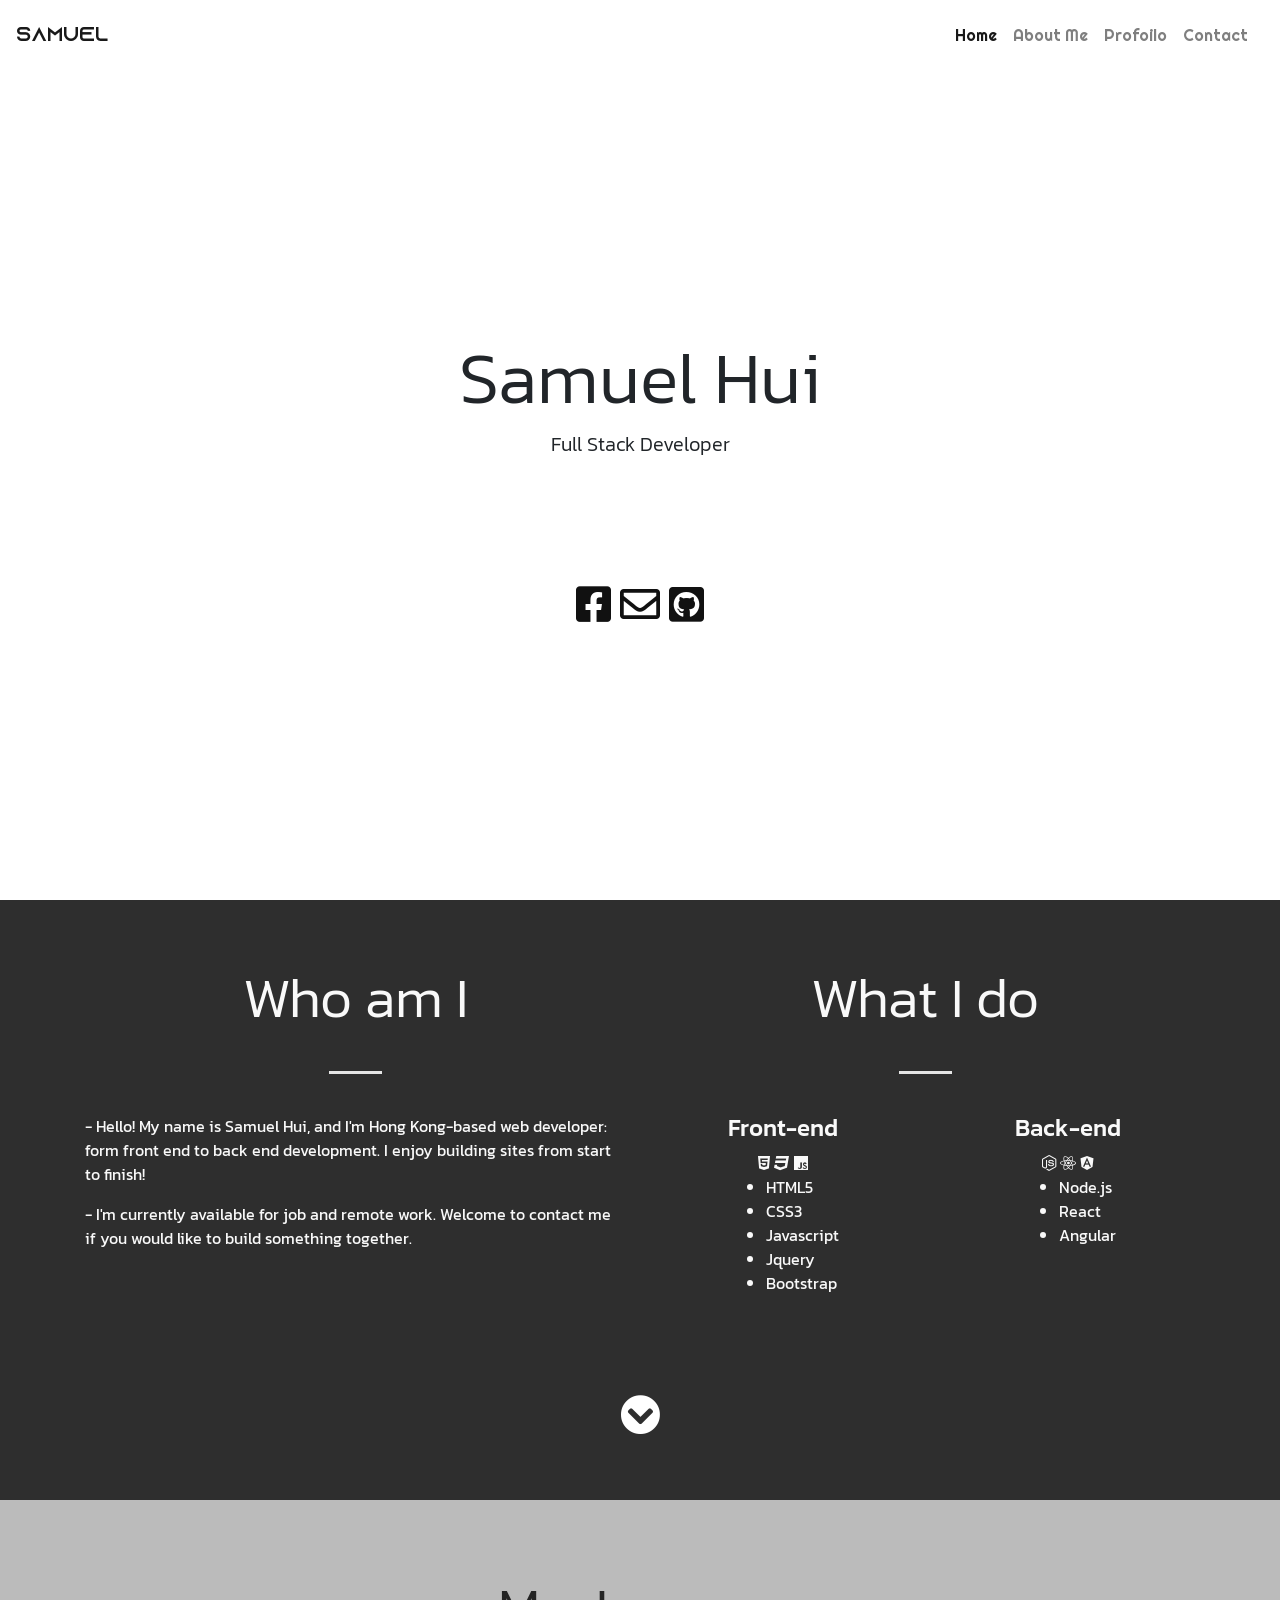
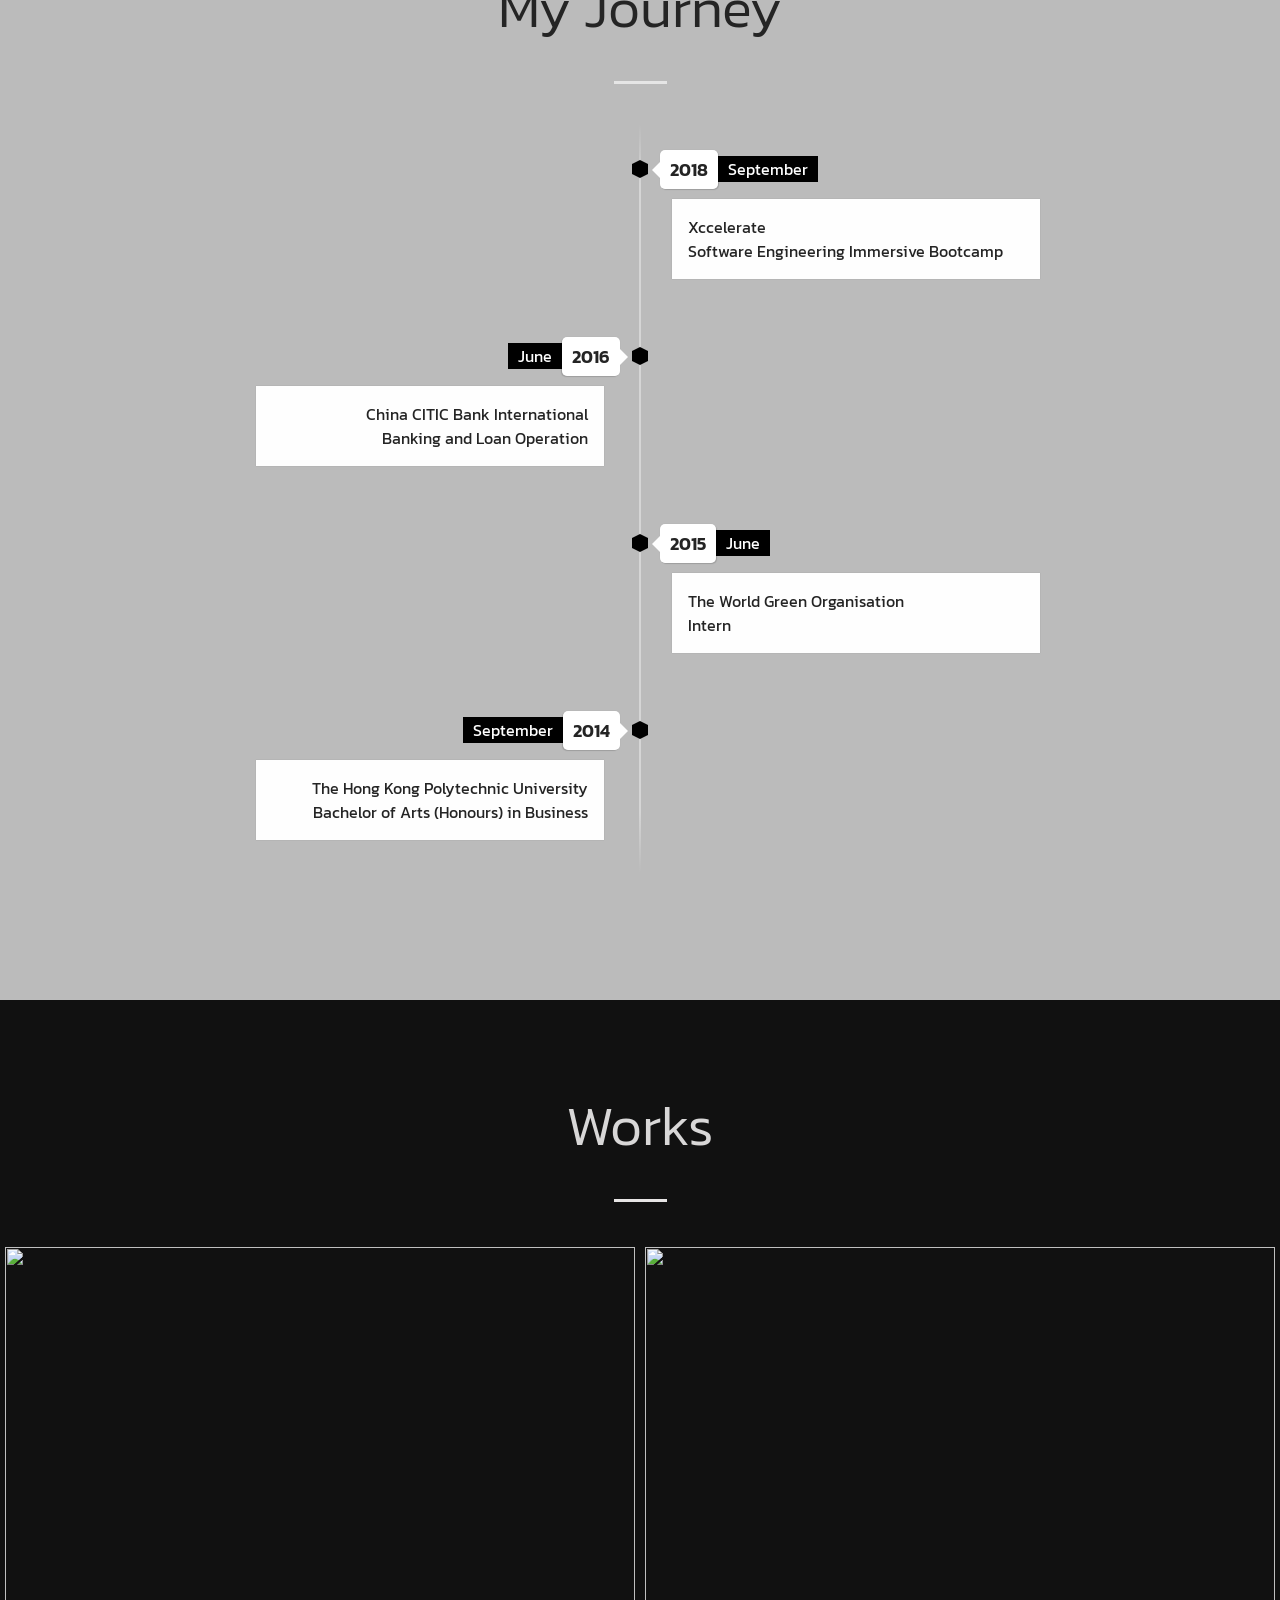
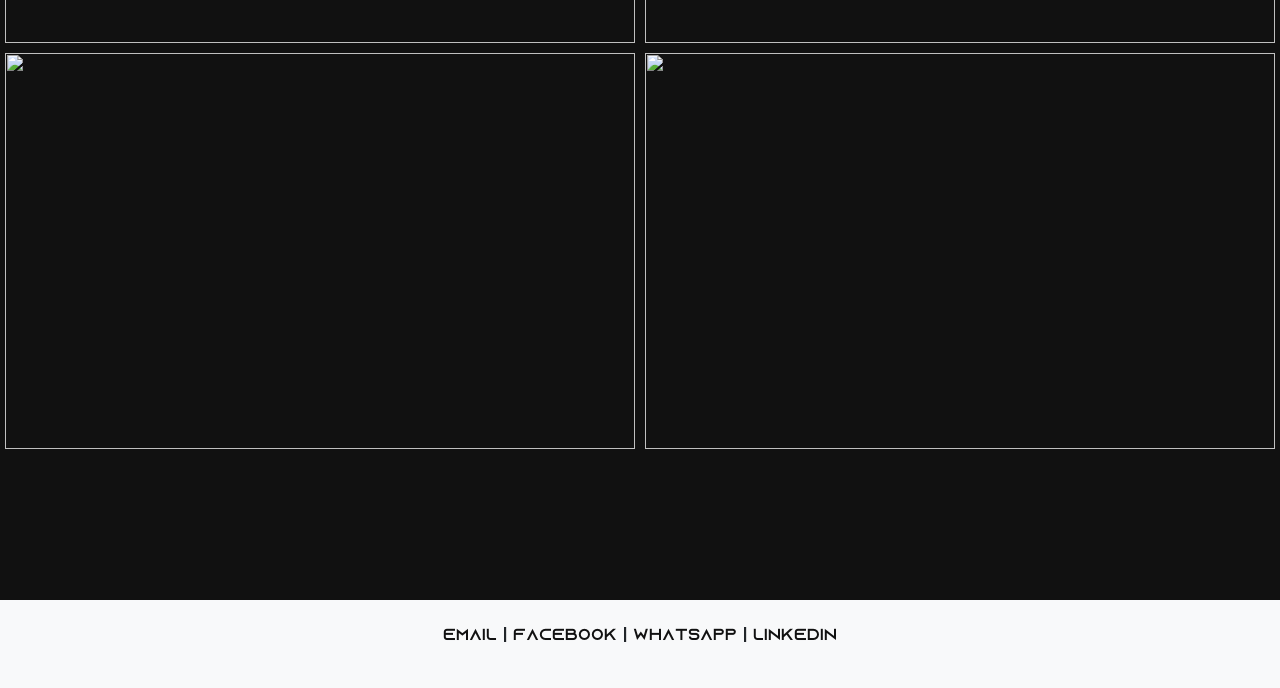
==== commit 832fddf4: "improve UI" ====
--- a/index.html
+++ b/index.html
@@ -19,8 +19,8 @@
 
 <body>
     <!--fixed nav bar-->
-    <nav class="navbar navbar-expand-lg navbar-light bg-light fixed-top">
-        <a class="navbar-brand" id="title-name" href="#">Samuel</a>
+    <nav class="navbar navbar-expand-lg navbar-light fixed-top" id='nav'>
+        <a class="navbar-brand" id="title-name" href="#Home">Samuel</a>
         <!--dropdown when small browser-->
         <button class="navbar-toggler" type="button" data-toggle="collapse" data-target="#dropdown" aria-controls="dropdown"
             aria-expanded="false" aria-label="Toggle navigation">
@@ -44,16 +44,19 @@
         </div>
     </nav>
 
-
-    <div class="jumbotron jumbotron-fluid wel-bg parallax-bg" data-bgurl="/asset/img/bg02.png" id="Home">
-        <div class="container welcome">
-            <h1 class="display-3 text-center">Samuel Hui</h1>
-            <p class="lead text-center">Full Stack Developer</p>
-            <div class=" text-center wel-icons">
-                <a href="#Contact"><i class="fab fa-facebook-square"></i></a>
-                <a href="#Contact"><i class="far fa-envelope"></i></a>
-                <a href="#Contact"><i class="fab fa-whatsapp-square"></i></a>
-
+    <!--parallax-bg" data-bgurl="/asset/img/bg02.png" -->
+
+    <div id="particles-js">
+        <div class="jumbotron jumbotron-fluid wel-bg" id="Home">
+            <div class="container welcome">
+                <h1 class="display-3 text-center">Samuel Hui</h1>
+                <p class="lead text-center">Full Stack Developer</p>
+                <div class=" text-center wel-icons">
+                    <a href="#Contact"><i class="fab fa-facebook-square contactIcon"></i></a>
+                    <a href="#Contact"><i class="far fa-envelope contactIcon"></i></a>
+                    <a href="#Contact"><i class="fab fa-github-square contactIcon"></i></a>
+
+                </div>
             </div>
         </div>
     </div>
@@ -217,7 +220,8 @@
 
     <footer class="bg-light">
         <br />
-        <p class="text-center" id="Contact"> <a href="">Email</a> | <a href="">Facebook</a> | <a href="">Whatsapp</a> | <a href="">Linkedin</a> </p>
+        <p class="text-center" id="Contact"> <a href="">Email</a> | <a href="">Facebook</a> | <a href="">Whatsapp</a> |
+            <a href="">Linkedin</a> </p>
         <br>
     </footer>
 
@@ -230,7 +234,10 @@
     <script src="https://stackpath.bootstrapcdn.com/bootstrap/4.1.3/js/bootstrap.min.js" integrity="sha384-ChfqqxuZUCnJSK3+MXmPNIyE6ZbWh2IMqE241rYiqJxyMiZ6OW/JmZQ5stwEULTy"
         crossorigin="anonymous"></script>
     <script src="/js/parascroll.js-master/parascroll.js"></script>
+    <script src="/js/particles.min.js"></script>
+    <script src="/js/particle.js"></script>
     <script src="/js/control.js"></script>
+    <script src="js/main.js"></script>
 </body>
 
 </html>
--- a/asset/css/main.css
+++ b/asset/css/main.css
@@ -4,21 +4,45 @@
 }
 
 
+
+
+.jumbotron {
+    background: none
+}
+
+/* ---- particle bg canvas---- */
+
+canvas {
+    position: absolute;  
+}
+/* ---- particles.js container ---- */
+#particles-js {
+    position: relative;
+    width: 100%;
+    height: 100vh;
+    background-color: rgb(255, 255, 255);
+    background-image: url("");
+    background-repeat: no-repeat;
+    background-size: cover;
+    background-position: 50% 50%;
+    margin: 0px;
+}
+
 body {
     font-family: 'Kanit', 'Gloria Hallelujah', 'Krub', Arial, Helvetica, sans-serif;
 
 }
 
-footer{
+footer {
     font-family: Azonix, 'Righteous', 'Kanit', 'Varela Round', Arial, sans-serif;
     background-color: rgb(187, 187, 187);
 }
 
-.paraxify{
+.paraxify {
     background-attachment: fixed;
     background-position: center center;
     background-size: cover;
-  }
+}
 
 h2::after {
     content: "";
@@ -29,18 +53,37 @@
     background-color: rgb(231, 229, 229);
 }
 
-.myList { 
-    display:table; margin:0 auto;
-    width:10%;
+.myList {
+    display: table;
+    margin: 0 auto;
+    width: 10%;
 }
 
 #title-name {
     font-family: Azonix, Arial, Helvetica, sans-serif;
 }
 
+#title-name:hover {
+    font-size: 21px; 
+    transition: linear 0.1s;
+}
+
 .nav-icons {
     font-family: 'Righteous', 'Kanit', 'Varela Round', Azonix, Arial, sans-serif;
 }
+
+.nav-bg{
+    background:rgb(255, 255, 255);
+    background: linear-gradient(rgb(255, 255, 255),rgb(248, 248, 248));
+    transform: 0.5s;
+}
+
+
+.nav-bgtop{
+    background: transparent;
+    transform: 0.5s;
+}
+
 
 .welcome {
     padding-top: 100px;
@@ -48,24 +91,33 @@
 
 }
 
+
 .wel-bg {
-    background-blend-mode: screen;
-    background-color: rgb(231, 229, 229);
-    filter: grayscale(100%);
-    height: 100vh;
+    position: absolute;
     display: flex;
     justify-content: center;
     align-items: center;
     margin-bottom: 0px;
-
+    height: 100%;
+    width: 100%;
+    z-index: 5;
 }
 
 
 
 .wel-icons {
     padding-top: 100px;
-    font-size: 40px;
-}
+    font-size: 40px;   
+    color: #2e2d2d
+}
+
+.contactIcon:hover{
+    color: #5f3636;
+    transition: linear 0.3s;
+    border-radius: 5px;
+    margin: 0px;
+}
+
 
 .icons {
     padding-top: 100px;
@@ -391,7 +443,7 @@
 /* end of timeline */
 
 
-@media screen and (max-width: 768px) { 
+@media screen and (max-width: 768px) {
     .jou-bg {
         background-blend-mode: screen;
         background-color: rgb(187, 187, 187);
@@ -422,20 +474,20 @@
 }
 
 
-@media screen and (max-width: 768px) {    
+@media screen and (max-width: 768px) {
     .pic-spec {
         height: 30vh;
         object-fit: cover;
-    
-    }
-}
-
-@media screen and (min-width: 768px) {    
+
+    }
+}
+
+@media screen and (min-width: 768px) {
     .pic-spec {
         width: 100%;
         height: 44vh;
         object-fit: cover;
-    
+
     }
 }
 
@@ -466,7 +518,7 @@
     opacity: 0.4;
 }
 
-.work-bg{
+.work-bg {
     background-blend-mode: screen;
     background-color: rgb(17, 17, 17);
     height: 1200px;
@@ -481,11 +533,10 @@
 }
 
 
-a:link{
+a:link {
     color: rgb(17, 17, 17);
 }
 
 a:visited {
     color: rgb(17, 17, 17);
-}
-
+}
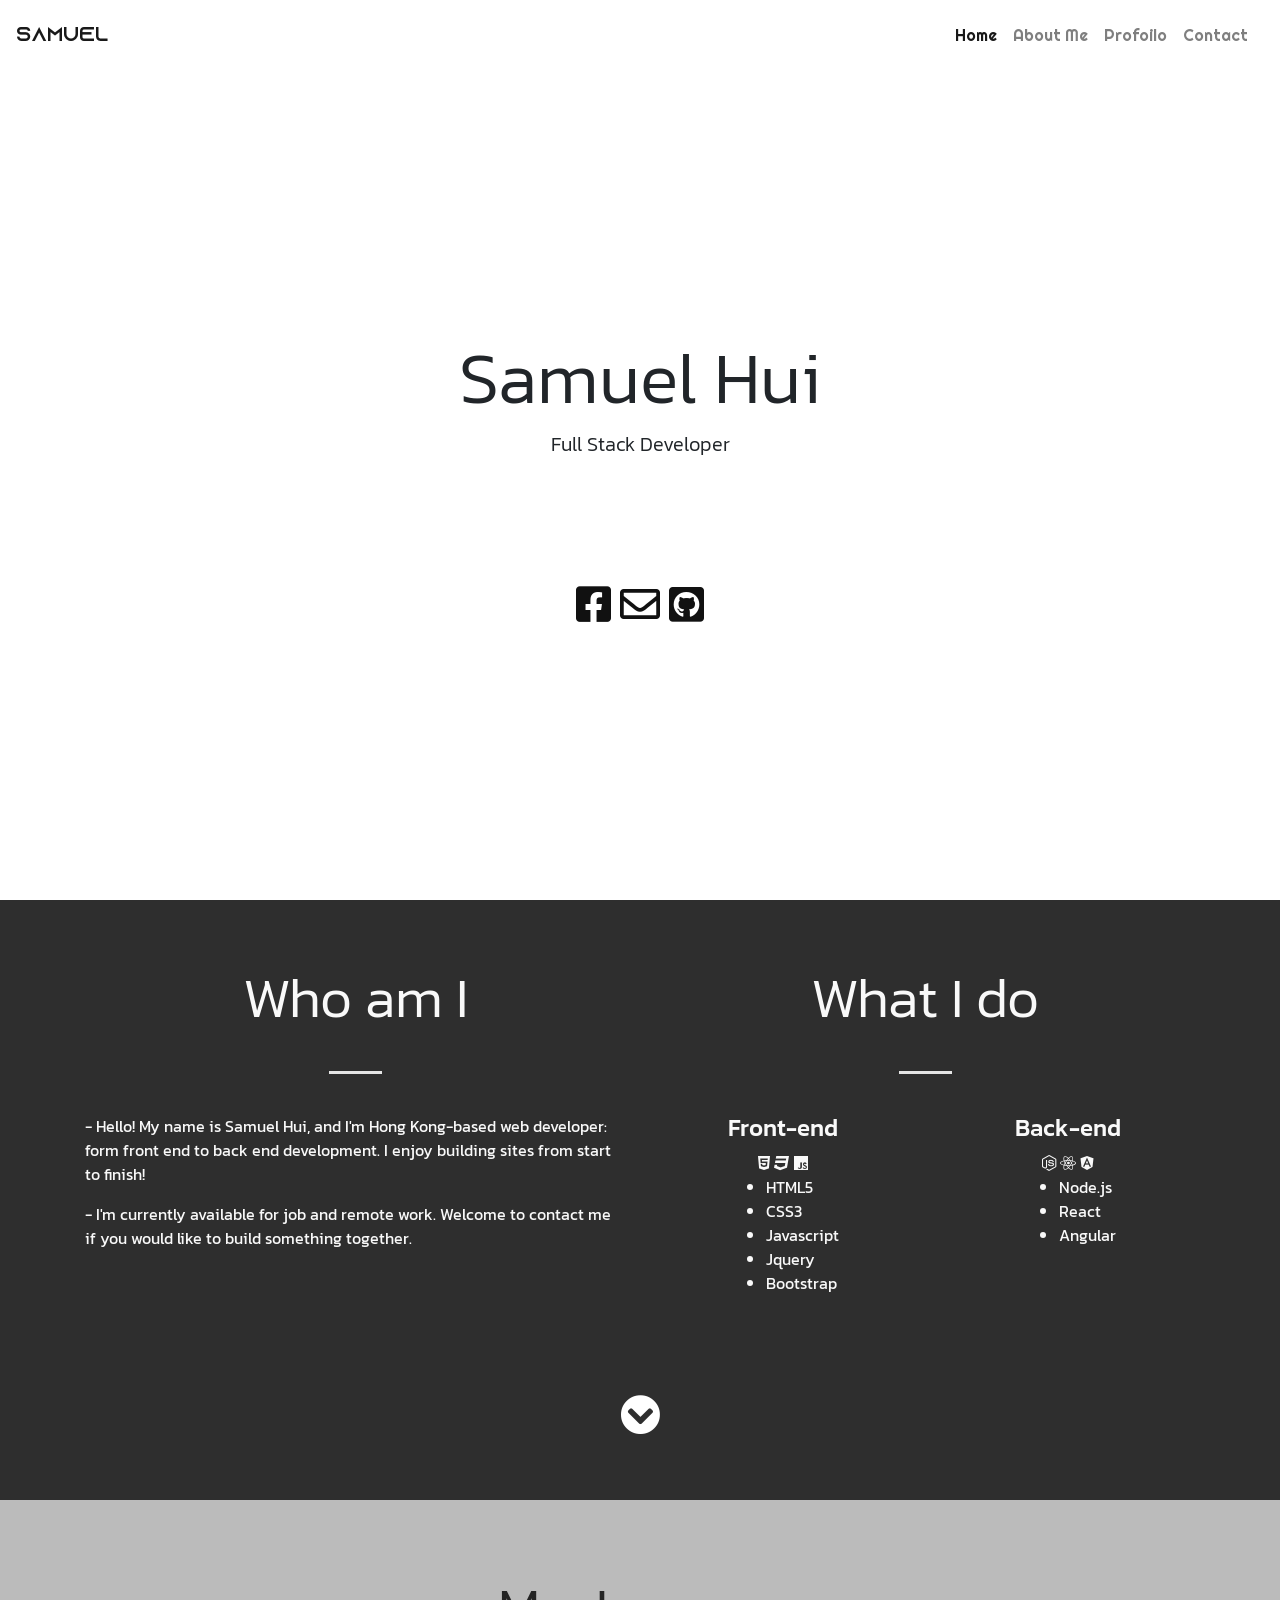
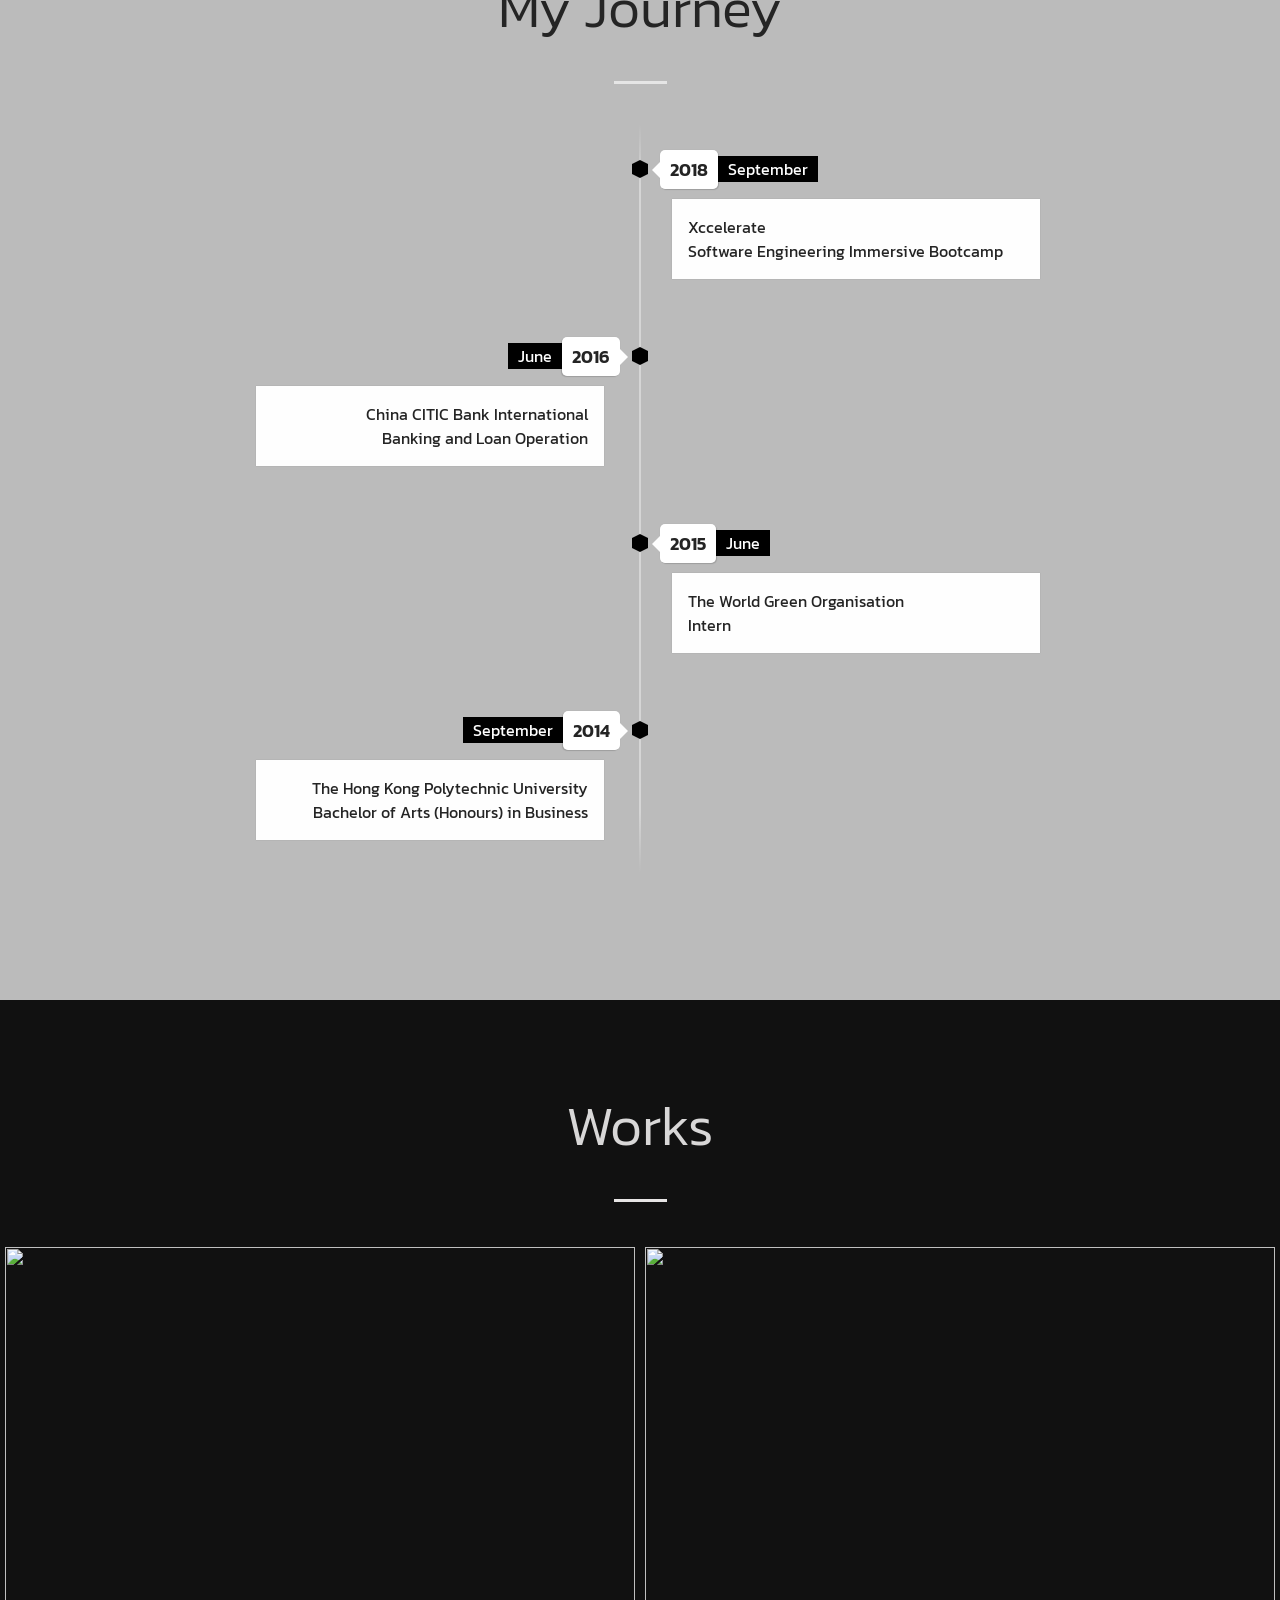
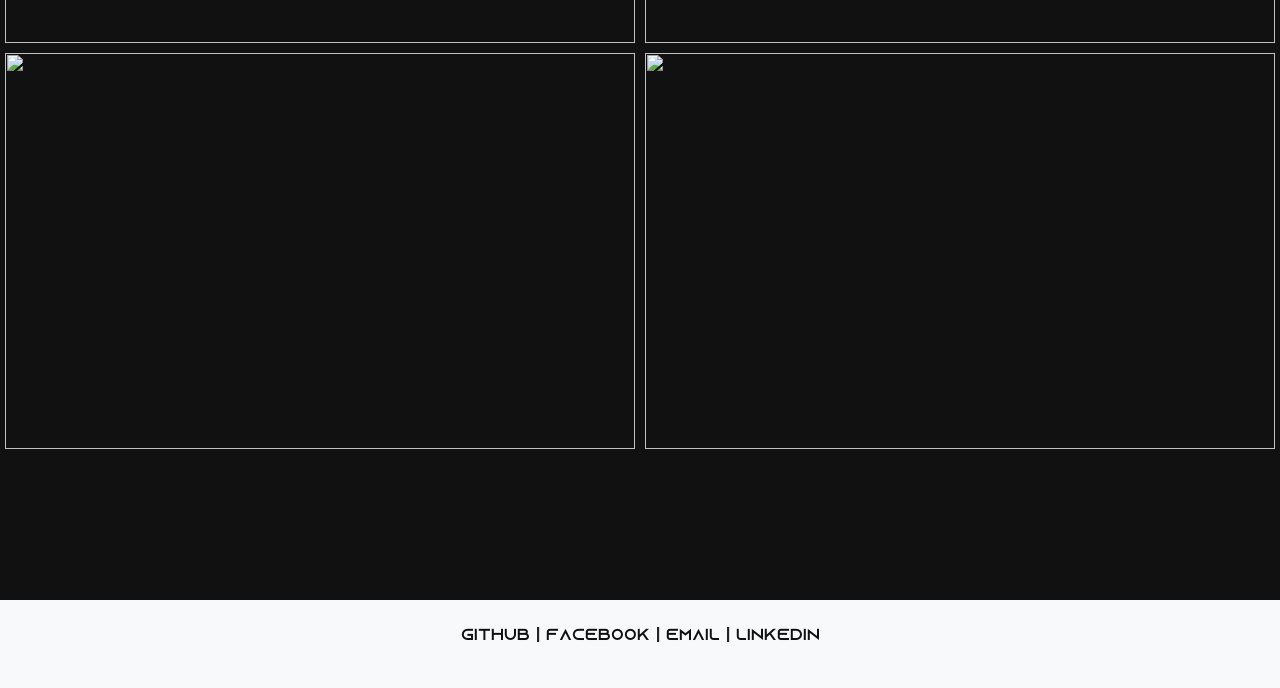
==== commit 25ab0aaa: "update contact info" ====
--- a/index.html
+++ b/index.html
@@ -220,8 +220,8 @@
 
     <footer class="bg-light">
         <br />
-        <p class="text-center" id="Contact"> <a href="">Email</a> | <a href="">Facebook</a> | <a href="">Whatsapp</a> |
-            <a href="">Linkedin</a> </p>
+        <p class="text-center" id="Contact"> <a href="https://github.com/saboshi69" target="_blank">Github</a> | <a href="https://www.facebook.com/samuel.hui.585" target="_blank">Facebook</a> | <a href="mailto:shui2967@gmail.com">Email</a> |
+            <a href="https://www.linkedin.com/in/samuel-hui-89720b11a" target="_blank">Linkedin</a> </p>
         <br>
     </footer>
 
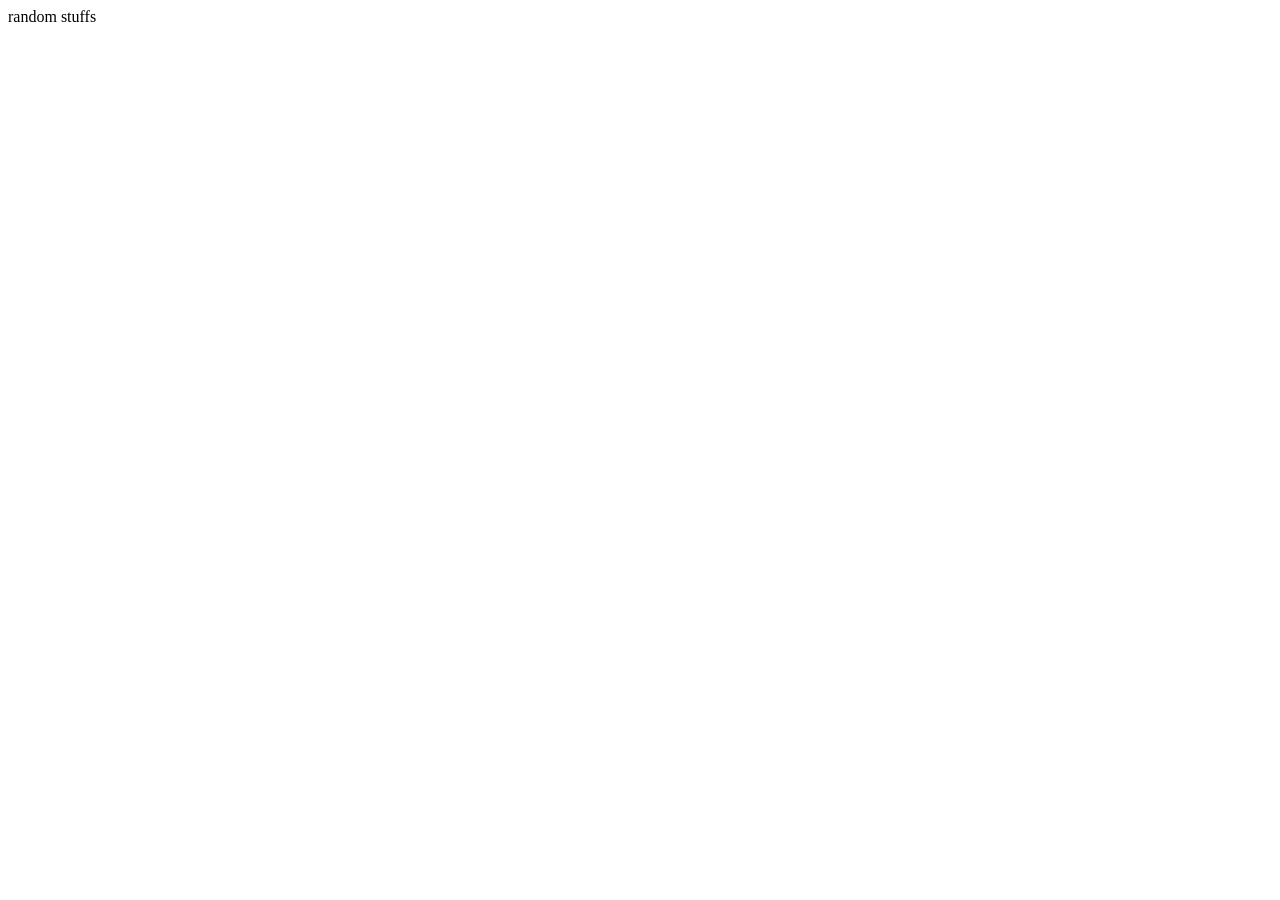
==== commit e05fc368: "use as storage" ====
--- a/index.html
+++ b/index.html
@@ -1,243 +1,13 @@
 <!DOCTYPE html>
 <html lang="en">
+  <head>
+    <meta charset="UTF-8" />
+    <meta name="viewport" content="width=device-width, initial-scale=1.0" />
+    <meta http-equiv="X-UA-Compatible" content="ie=edge" />
+    <title>Storage</title>
+  </head>
 
-<head>
-    <meta charset="UTF-8">
-    <meta name="viewport" content="width=device-width, initial-scale=1.0">
-    <meta http-equiv="X-UA-Compatible" content="ie=edge">
-    <link rel="stylesheet" href="https://use.fontawesome.com/releases/v5.4.1/css/all.css" integrity="sha384-5sAR7xN1Nv6T6+dT2mhtzEpVJvfS3NScPQTrOxhwjIuvcA67KV2R5Jz6kr4abQsz"
-        crossorigin="anonymous">
-    <link rel="stylesheet" href="https://stackpath.bootstrapcdn.com/bootstrap/4.1.3/css/bootstrap.min.css" integrity="sha384-MCw98/SFnGE8fJT3GXwEOngsV7Zt27NXFoaoApmYm81iuXoPkFOJwJ8ERdknLPMO"
-        crossorigin="anonymous">
-    <link href="https://fonts.googleapis.com/css?family=Indie+Flower|Krub|PT+Sans|Kanit|Righteous|Varela+Round" rel="stylesheet">
-    <link rel="stylesheet" href="/asset/css/main.css">
-    <link rel="stylesheet" href="/asset/css/animate.css">
-    <title>My Page</title>
-</head>
-
-
-
-<body>
-    <!--fixed nav bar-->
-    <nav class="navbar navbar-expand-lg navbar-light fixed-top" id='nav'>
-        <a class="navbar-brand" id="title-name" href="#Home">Samuel</a>
-        <!--dropdown when small browser-->
-        <button class="navbar-toggler" type="button" data-toggle="collapse" data-target="#dropdown" aria-controls="dropdown"
-            aria-expanded="false" aria-label="Toggle navigation">
-            <span class="navbar-toggler-icon"></span>
-        </button>
-        <div class="collapse navbar-collapse" id="dropdown">
-            <ul class="navbar-nav ml-auto p-2">
-                <li class="nav-item active nav-icons">
-                    <a class="nav-link" href="#Home">Home <span class="sr-only">(current)</span></a>
-                </li>
-                <li class="nav-item nav-icons">
-                    <a class="nav-link" href="#AboutMe">About Me</a>
-                </li>
-                <li class="nav-item nav-icons">
-                    <a class="nav-link" href="#Profoilo">Profoilo</a>
-                </li>
-                <li class="nav-item nav-icons">
-                    <a class="nav-link" href="#Contact">Contact</a>
-                </li>
-            </ul>
-        </div>
-    </nav>
-
-    <!--parallax-bg" data-bgurl="/asset/img/bg02.png" -->
-
-    <div id="particles-js">
-        <div class="jumbotron jumbotron-fluid wel-bg" id="Home">
-            <div class="container welcome">
-                <h1 class="display-3 text-center">Samuel Hui</h1>
-                <p class="lead text-center">Full Stack Developer</p>
-                <div class=" text-center wel-icons">
-                    <a href="#Contact"><i class="fab fa-facebook-square contactIcon"></i></a>
-                    <a href="#Contact"><i class="far fa-envelope contactIcon"></i></a>
-                    <a href="#Contact"><i class="fab fa-github-square contactIcon"></i></a>
-
-                </div>
-            </div>
-        </div>
-    </div>
-
-
-
-    <div class="jumbotron jumbotron-fluid abt-bg text-light parallax-bg" data-bgurl="/asset/img/bg11.jpg" id="AboutMe">
-        <div class="container text-center">
-            <div class="row">
-                <div class="col-md-6">
-                    <h2 class="display-4 text-center">Who am I</h2>
-                    <p class="text-left">- Hello! My name is Samuel Hui, and I'm Hong Kong-based web developer: form
-                        front end to back end development. I enjoy building sites from start to finish!</p>
-                    <p class="text-left">- I'm currently available for job and remote work. Welcome to contact me if
-                        you would like to build something together.</p>
-
-                </div>
-                <div class="col-md-6">
-                    <h2 class="display-4">What I do</h2>
-                    <div class="row">
-                        <div class="col-6">
-                            <h4>Front-end</h4>
-                            <i class="fab fa-html5"></i>
-                            <i class="fab fa-css3"></i>
-                            <i class="fab fa-js"></i>
-                            <ul class="text-left myList">
-                                <li>HTML5</li>
-                                <li>CSS3</li>
-                                <li>Javascript</li>
-                                <li>Jquery</li>
-                                <li>Bootstrap</li>
-                            </ul>
-
-                        </div>
-                        <div class="col-6">
-                            <h4>Back-end</h4>
-                            <i class="fab fa-node-js"></i>
-                            <i class="fab fa-react"></i>
-                            <i class="fab fa-angular"></i>
-                            <ul class="text-left myList">
-                                <li>Node.js</li>
-                                <li>React</li>
-                                <li>Angular</li>
-                            </ul>
-                        </div>
-                    </div>
-                </div>
-            </div>
-            <div class="text-center">
-                <a href="#Journey">
-                    <i class="fas fa-chevron-circle-down icons animated fadeIn infinite text-white"></i>
-                </a>
-            </div>
-        </div>
-    </div>
-    <div class="jumbotron jumbotron-fluid jou-bg parallax-bg" data-bgurl="/asset/img/bg01.jpg" id="Journey">
-        <div class="container">
-            <h2 class="display-4 text-center">My Journey</h2>
-
-            <!--timeline template from https://codepen.io/z-/pen/bwPBjY  -->
-            <ul class="timeline">
-                <!-- Item 1 -->
-                <li>
-                    <div class="direction-r">
-                        <div class="flag-wrapper">
-                            <span class="hexa"></span>
-                            <span class="flag">2018</span>
-                            <span class="time-wrapper"><span class="time">September</span></span>
-                        </div>
-                        <div class="desc">Xccelerate<br />Software Engineering Immersive Bootcamp</div>
-                    </div>
-                </li>
-
-                <!-- Item 2 -->
-                <li>
-                    <div class="direction-l">
-                        <div class="flag-wrapper">
-                            <span class="hexa"></span>
-                            <span class="flag">2016</span>
-                            <span class="time-wrapper"><span class="time">June</span></span>
-                        </div>
-                        <div class="desc">China CITIC Bank International<br /> Banking and Loan Operation</div>
-                    </div>
-                </li>
-
-                <!-- Item 3 -->
-                <li>
-                    <div class="direction-r">
-                        <div class="flag-wrapper">
-                            <span class="hexa"></span>
-                            <span class="flag">2015</span>
-                            <span class="time-wrapper"><span class="time">June</span></span>
-                        </div>
-                        <div class="desc">The World Green Organisation <br /> Intern</div>
-                    </div>
-                </li>
-
-                <!-- Item 4 -->
-                <li>
-                    <div class="direction-l">
-                        <div class="flag-wrapper">
-                            <span class="hexa"></span>
-                            <span class="flag">2014</span>
-                            <span class="time-wrapper"><span class="time">September</span></span>
-                        </div>
-                        <div class="desc">The Hong Kong Polytechnic University<br />
-                            Bachelor of Arts (Honours) in Business </div>
-                    </div>
-                </li>
-            </ul>
-        </div>
-    </div>
-
-    <div class="jumbotron jumbotron-fluid no-gutters work-bg parallax-bg" data-bgurl="/asset/img/bg16.jpg" id="Profoilo">
-        <div class="container-fluid text-center">
-            <h2 class="display-4 text-center">Works</h2>
-
-            <div class="row">
-                <div class="col-md-6 col-xs-12 work-padding">
-                    <img class="pic-spec" src="/asset/img/01.JPG" alt="">
-                    <div class="overlay">
-                        <div class="text-center align-center ">
-                            <p></p>
-                            <!--for furture use-->
-                        </div>
-                    </div>
-                </div>
-                <div class="col-md-6 col-xs-12 work-padding">
-                    <img class="pic-spec" src="/asset/img/04.JPG" alt="">
-                    <div class="overlay">
-                        <div class="display-3">
-                            <p></p>
-                        </div>
-                    </div>
-
-                </div>
-                <div class="col-md-6 col-xs-12 work-padding">
-                    <img class="pic-spec" src="/asset/img/05.JPG" alt="">
-                    <div class="overlay">
-                        <div class="text-center align-center display-3">
-                            <p></p>
-                            <!--for furture use-->
-                        </div>
-                    </div>
-
-                </div>
-                <div class="col-md-6 col-xs-12 work-padding">
-                    <img class="pic-spec" src="/asset/img/06.JPG" alt="">
-                    <div class="overlay">
-                        <div class="text-center align-center">
-                            <p></p>
-                            <!--for furture use-->
-                        </div>
-                    </div>
-
-                </div>
-            </div>
-        </div>
-    </div>
-
-
-    <footer class="bg-light">
-        <br />
-        <p class="text-center" id="Contact"> <a href="https://github.com/saboshi69" target="_blank">Github</a> | <a href="https://www.facebook.com/samuel.hui.585" target="_blank">Facebook</a> | <a href="mailto:shui2967@gmail.com">Email</a> |
-            <a href="https://www.linkedin.com/in/samuel-hui-89720b11a" target="_blank">Linkedin</a> </p>
-        <br>
-    </footer>
-
-
-
-
-    <script src="js/jquery-3.3.1.min.js"></script>
-    <script src="https://cdnjs.cloudflare.com/ajax/libs/popper.js/1.14.3/umd/popper.min.js" integrity="sha384-ZMP7rVo3mIykV+2+9J3UJ46jBk0WLaUAdn689aCwoqbBJiSnjAK/l8WvCWPIPm49"
-        crossorigin="anonymous"></script>
-    <script src="https://stackpath.bootstrapcdn.com/bootstrap/4.1.3/js/bootstrap.min.js" integrity="sha384-ChfqqxuZUCnJSK3+MXmPNIyE6ZbWh2IMqE241rYiqJxyMiZ6OW/JmZQ5stwEULTy"
-        crossorigin="anonymous"></script>
-    <script src="/js/parascroll.js-master/parascroll.js"></script>
-    <script src="/js/particles.min.js"></script>
-    <script src="/js/particle.js"></script>
-    <script src="/js/control.js"></script>
-    <script src="js/main.js"></script>
-</body>
-
-</html>+  <body>
+    random stuffs
+  </body>
+</html>
